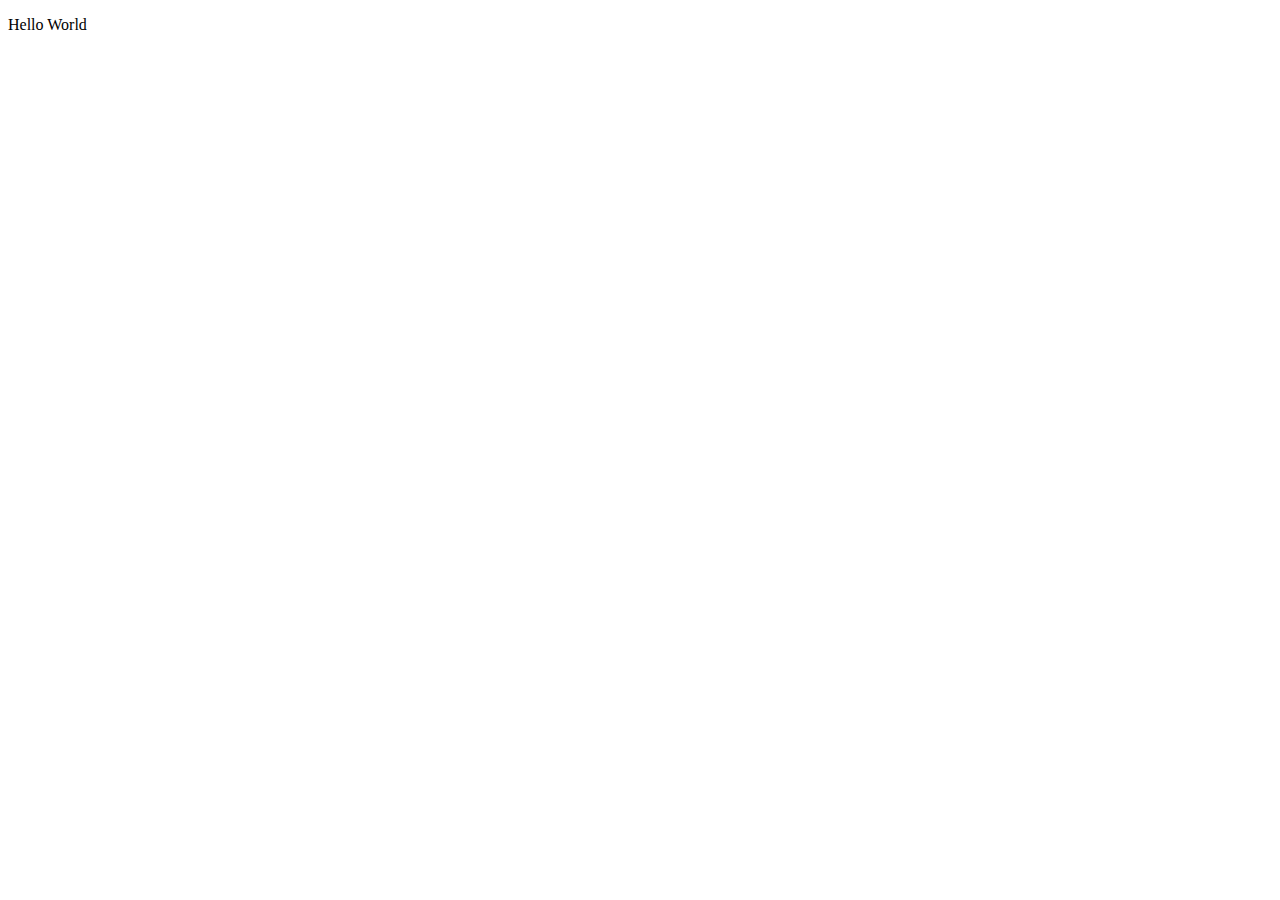
==== index.html @ 9fddba13 "Update Hello World" ====
<!DOCTYPE html>
<html lang="en">
<head>
    <meta charset="UTF-8">
    <meta name="viewport" content="width=device-width, initial-scale=1.0">
    <link rel="icon" type="image/x-icon" href="assets/images/">
    <link rel="stylesheet" href="style.css">
    <title>Document</title>
</head>
<body>
    <div class="main-wrapper">
        <p>Hello World</p>
    </div>
    <script src="index.js"></script>
</body>
</html>
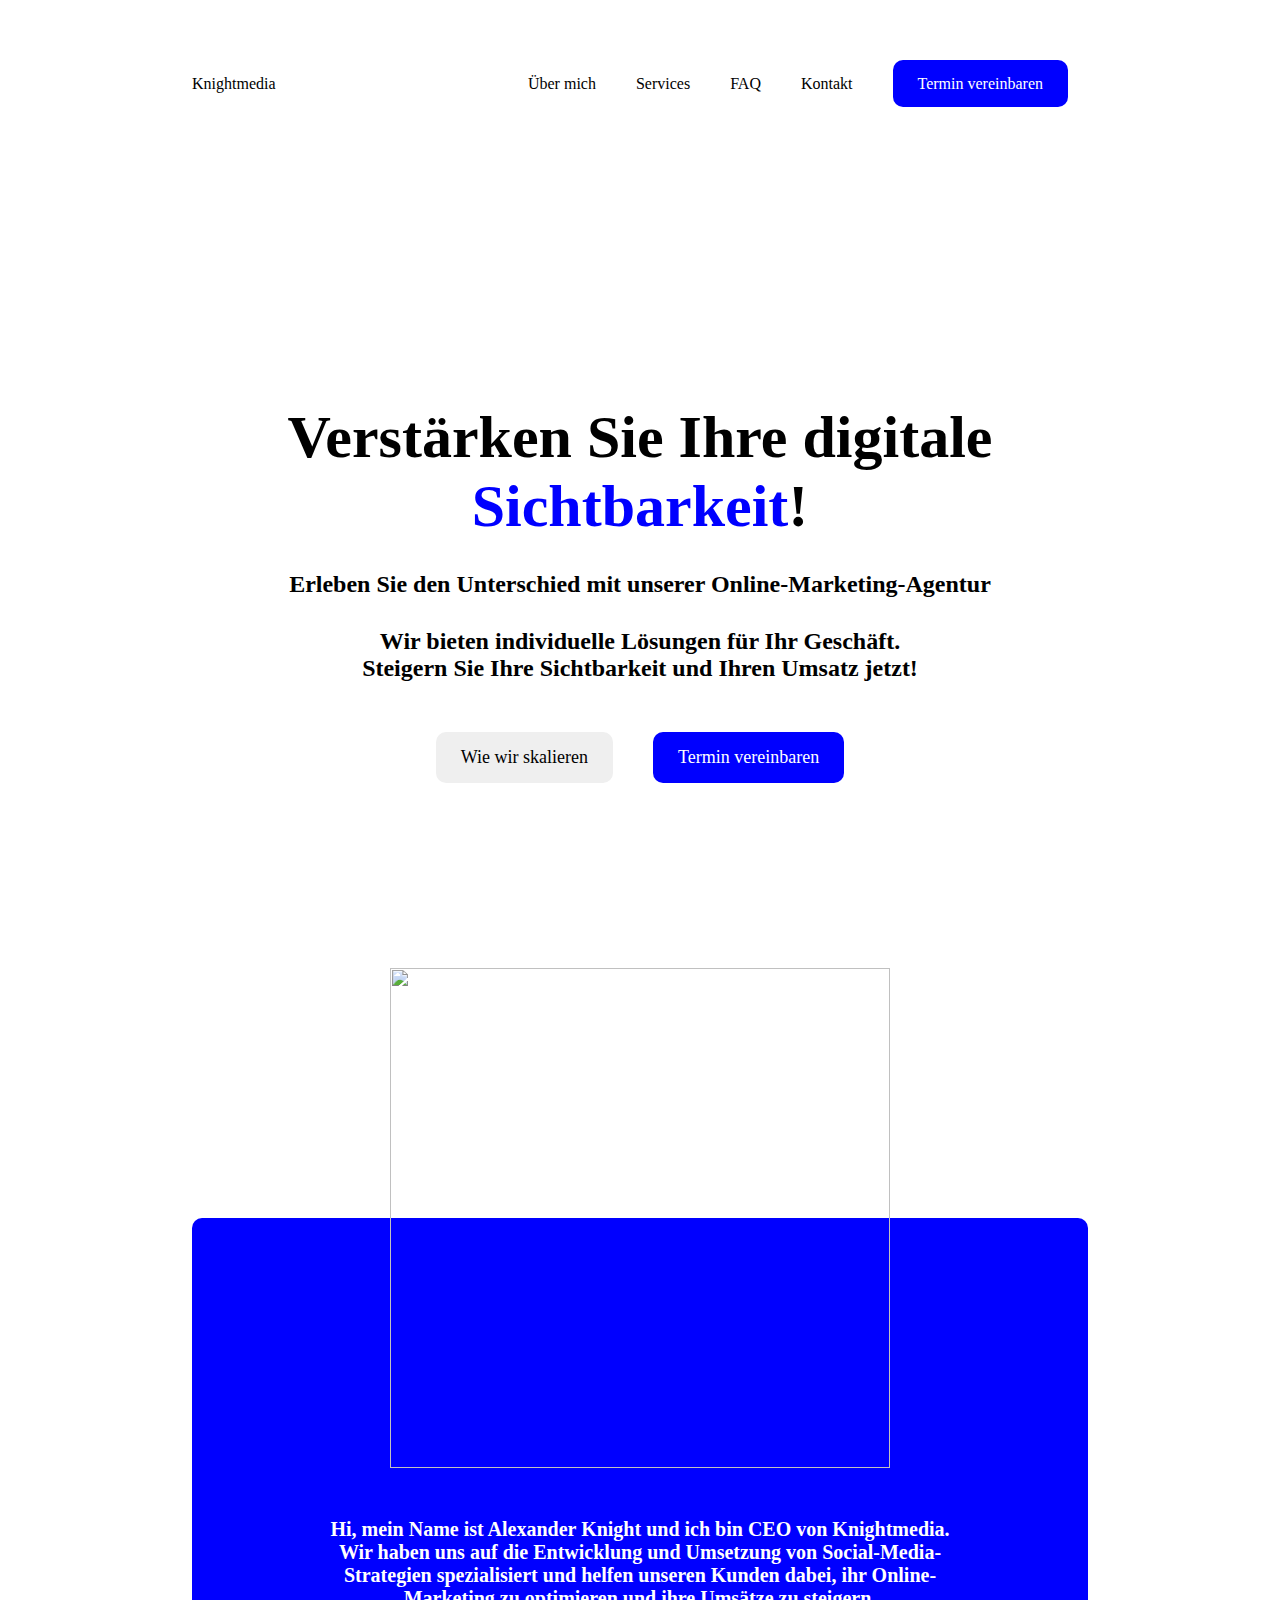
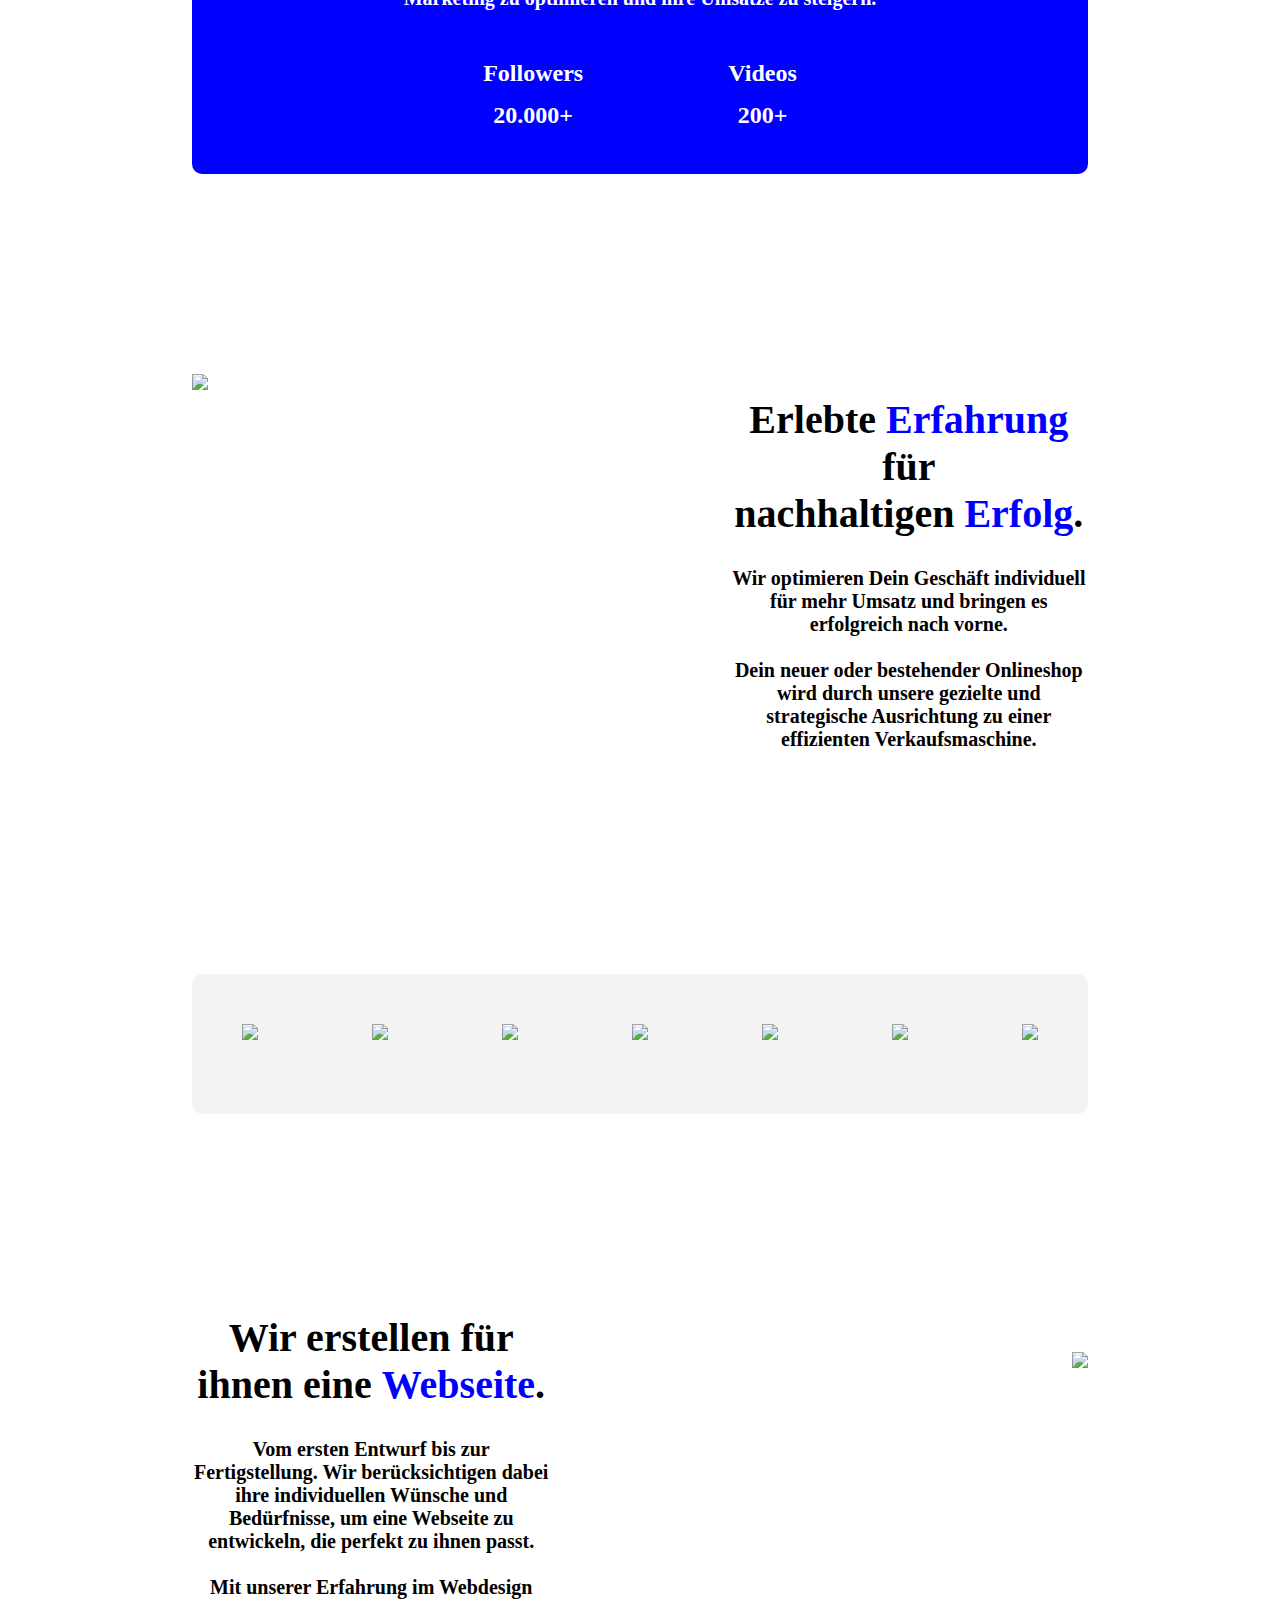
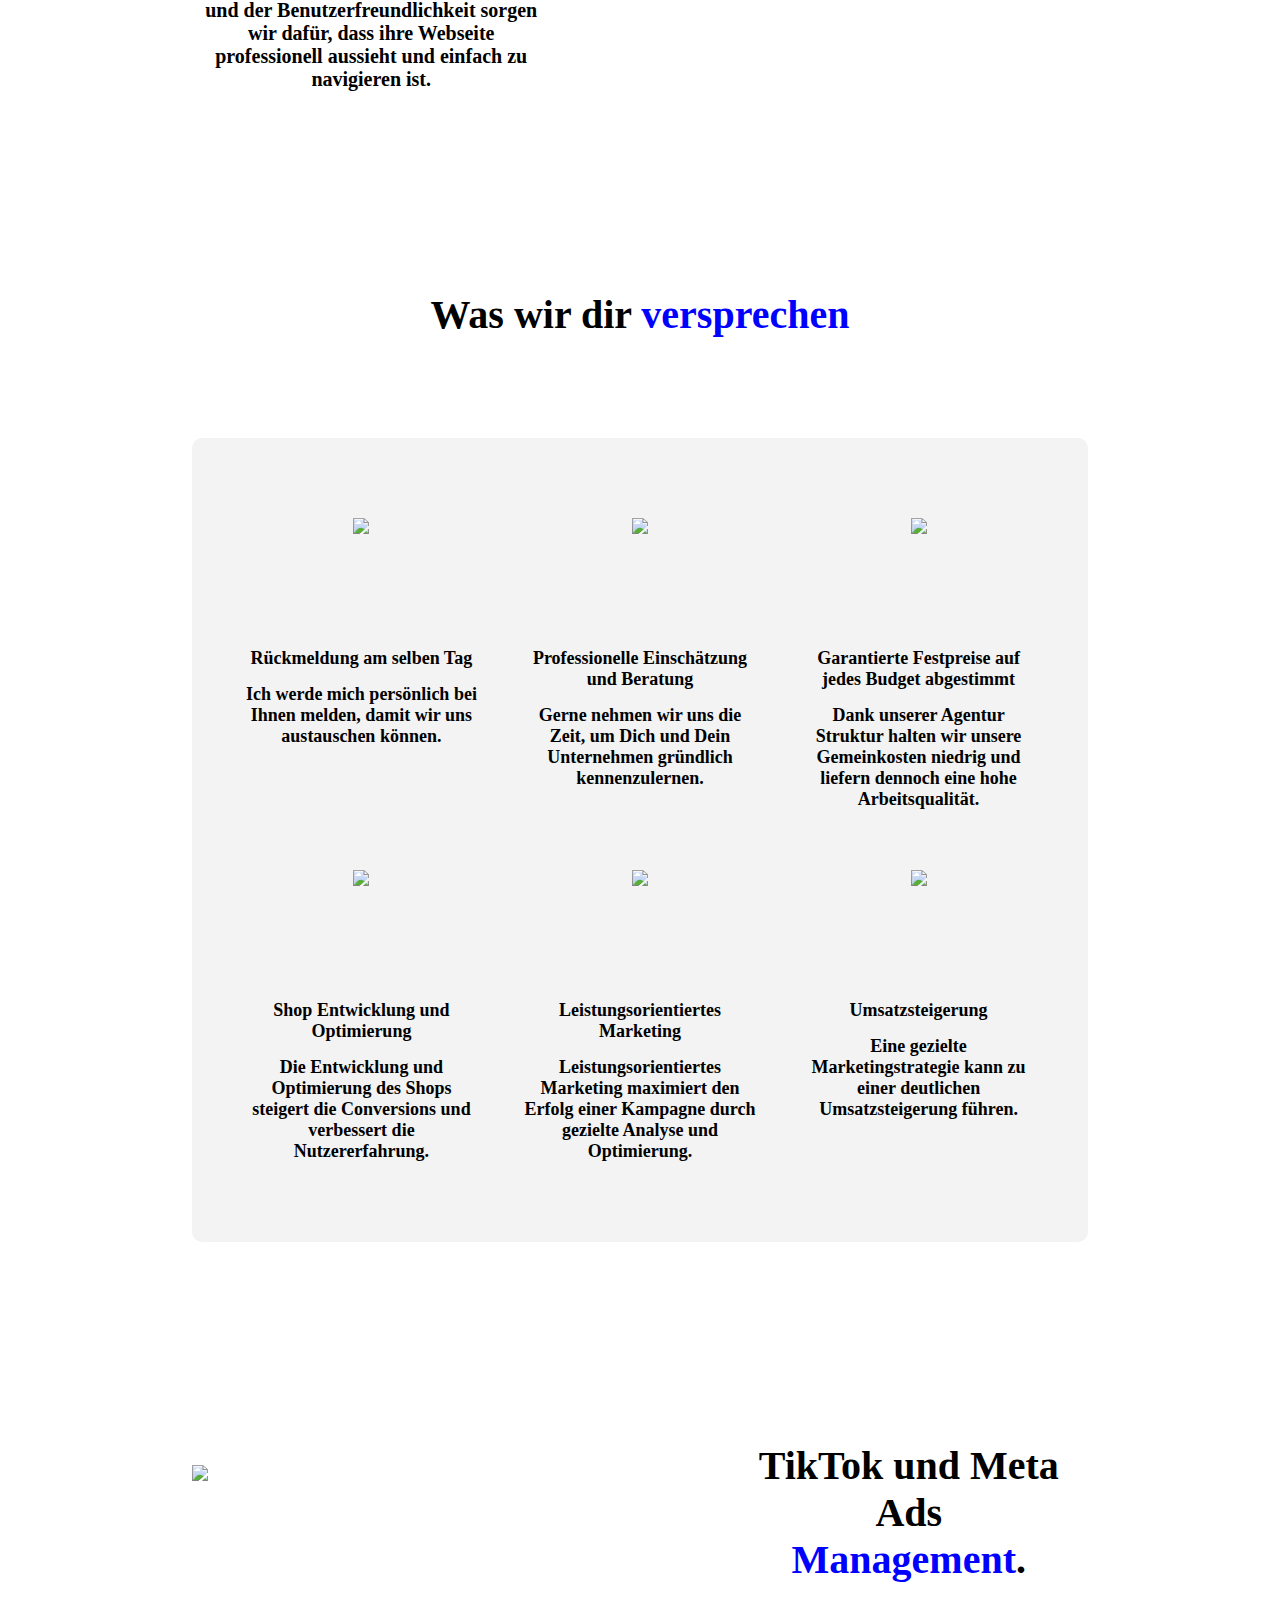
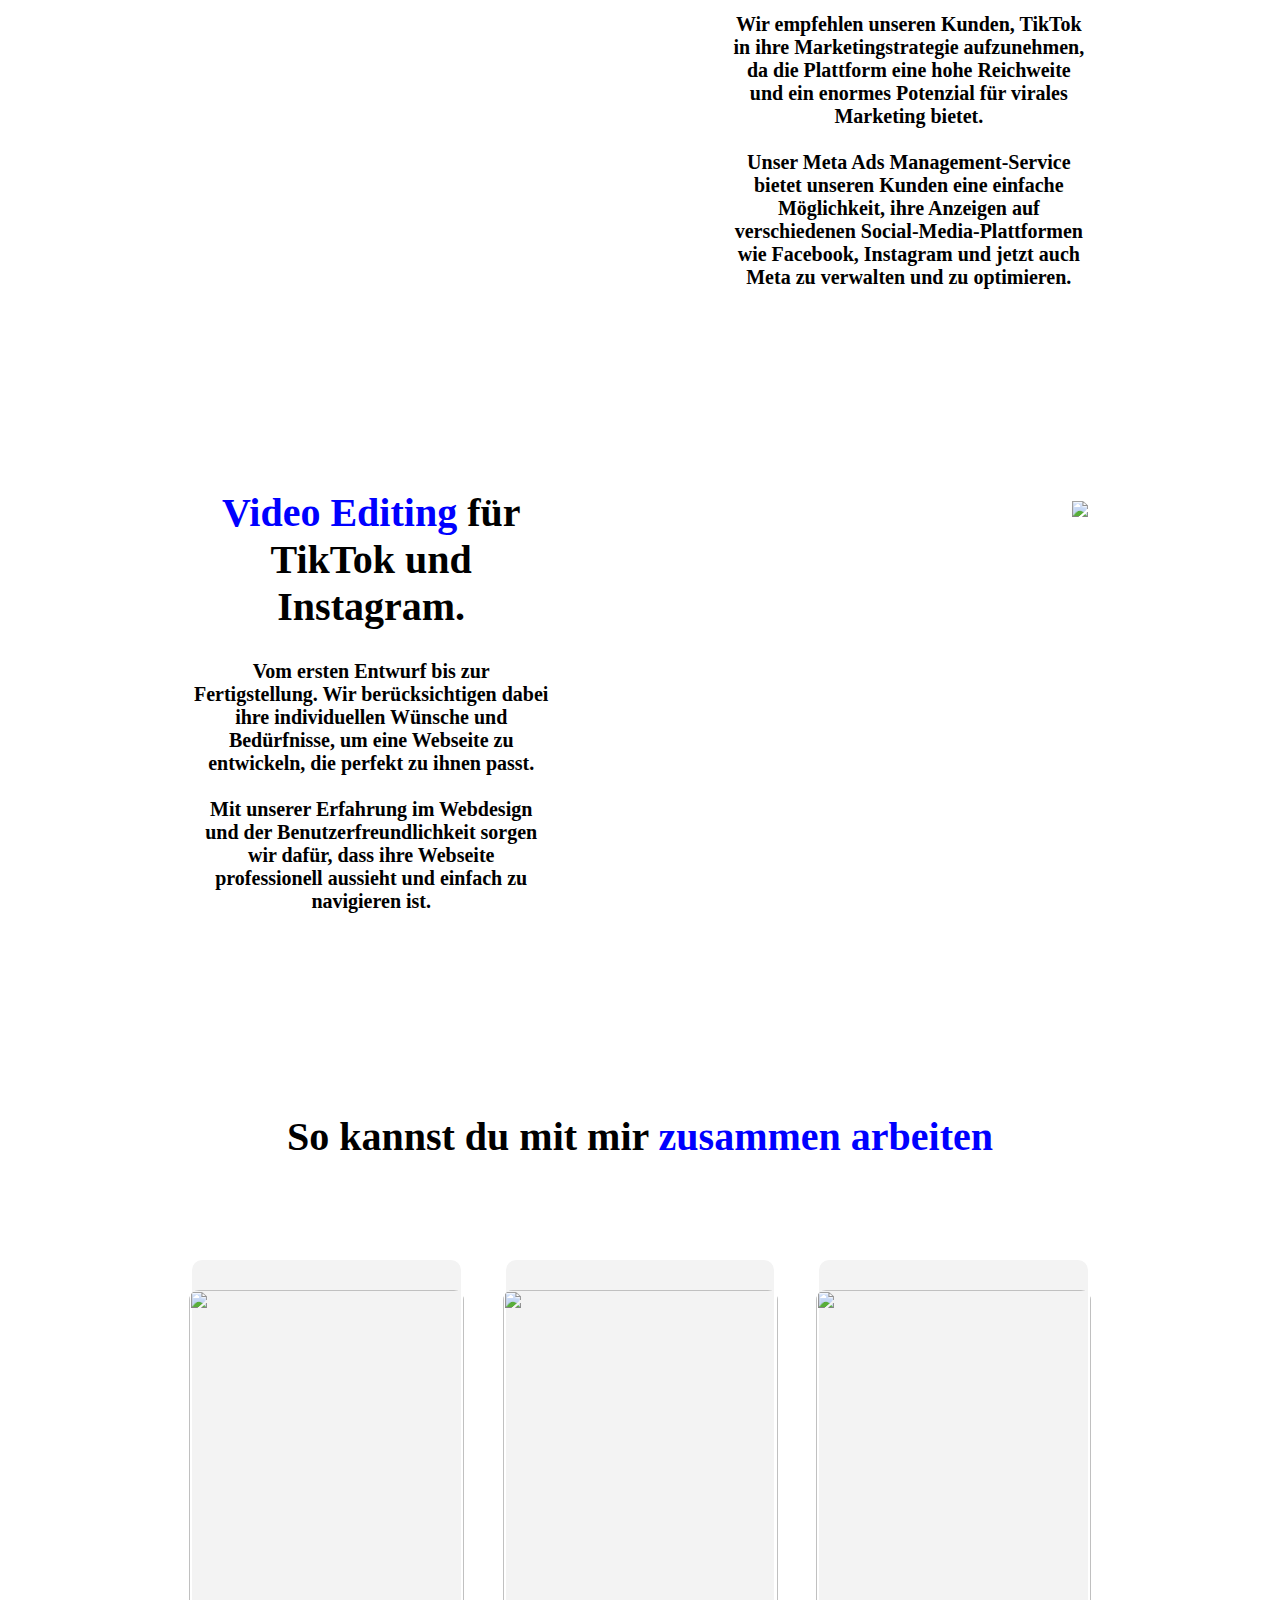
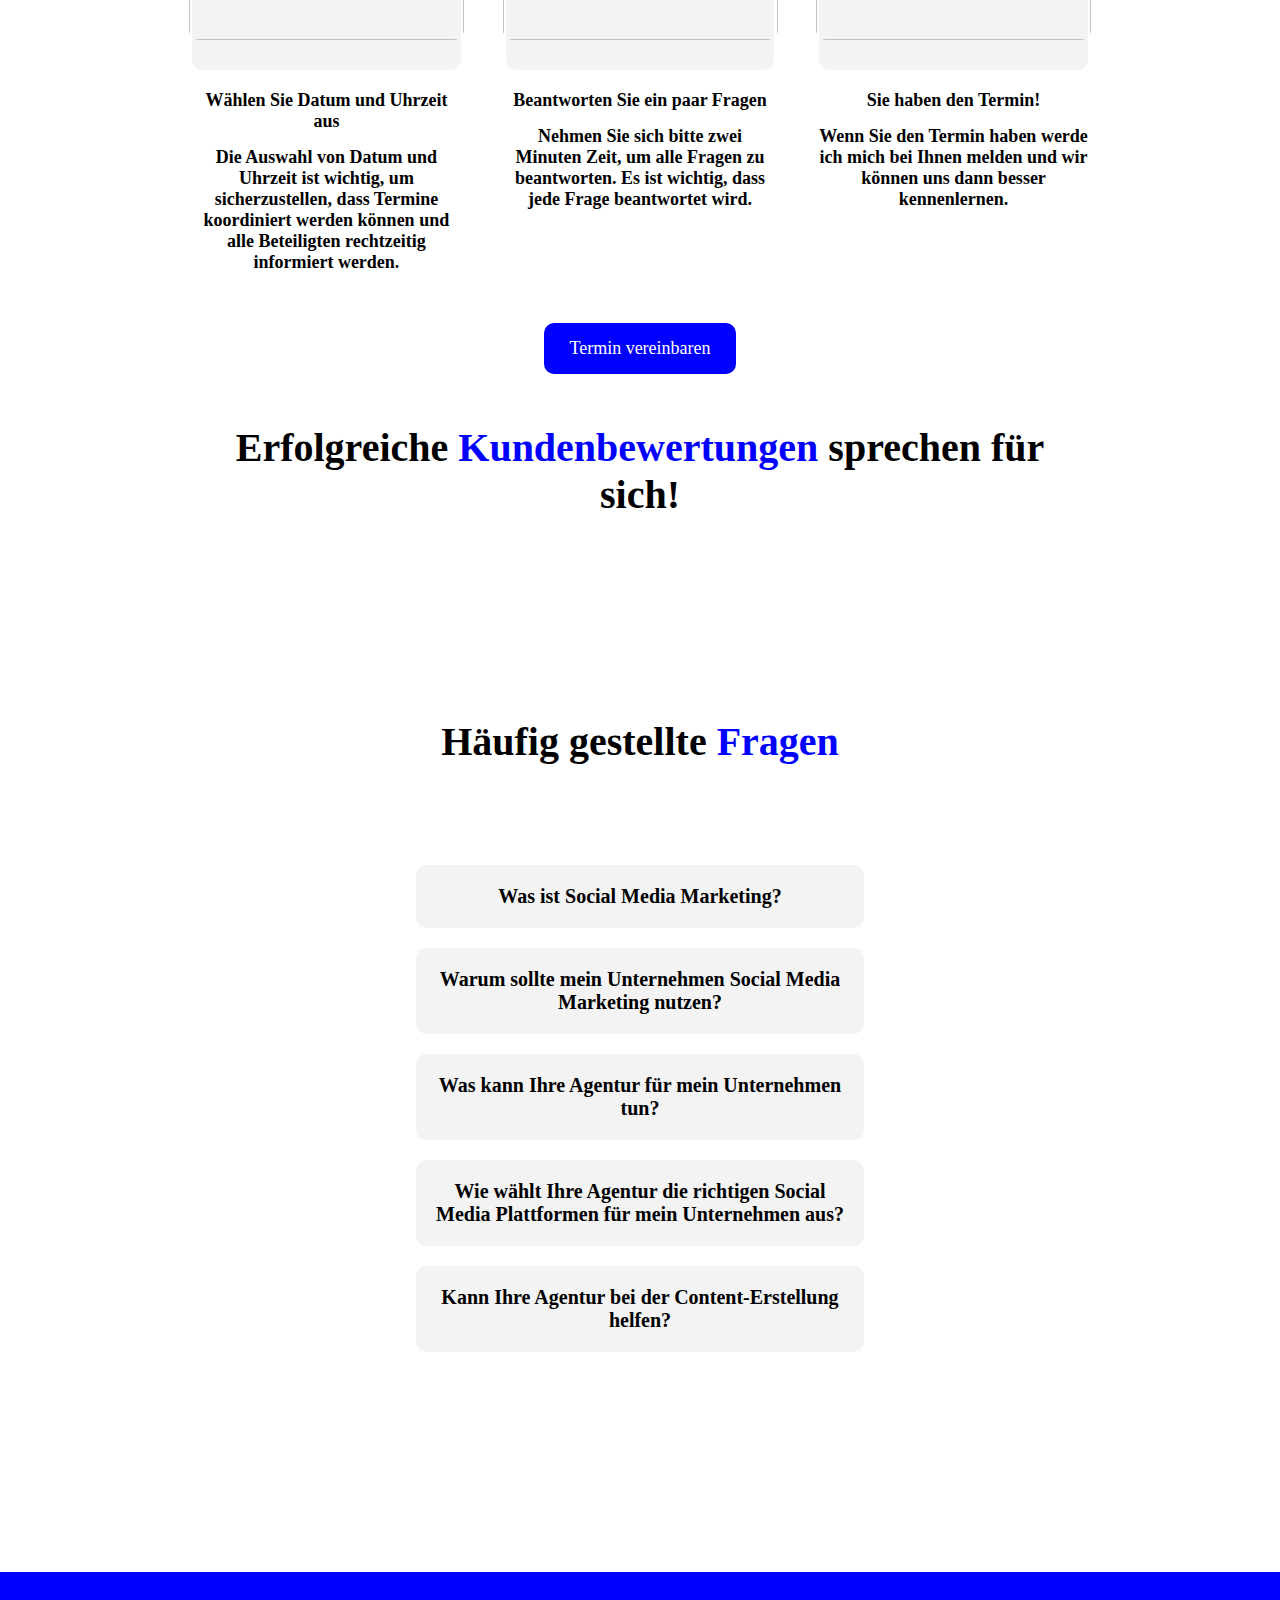
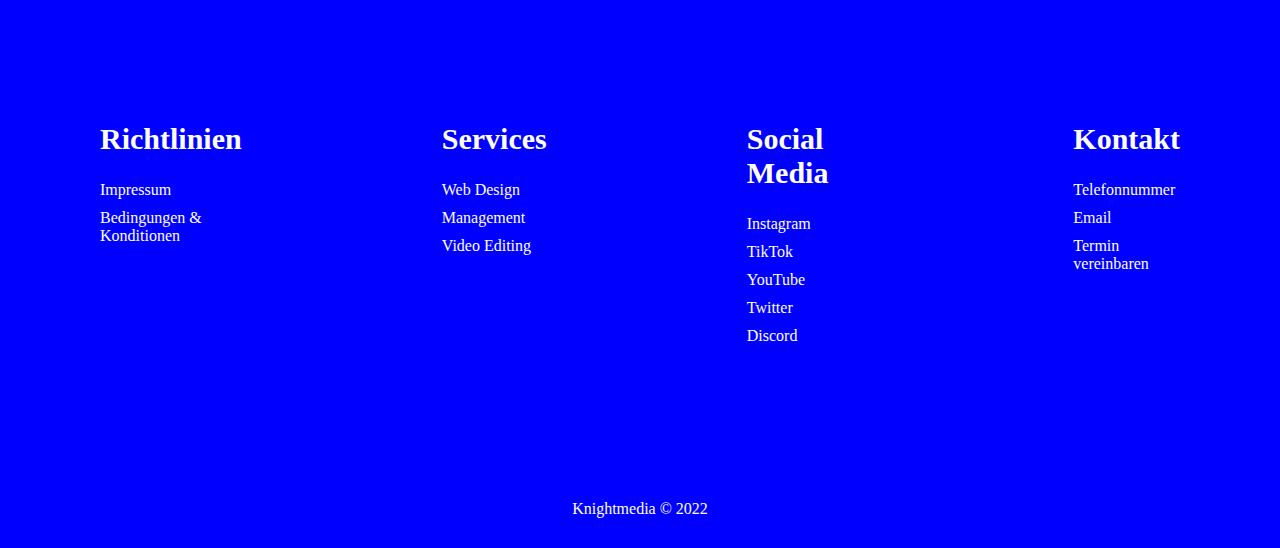
==== commit b503d132: "Add Icons-Section" ====
--- a/index.html
+++ b/index.html
@@ -1,5 +1,6 @@
 <!DOCTYPE html>
 <html lang="en">
+
 <head>
     <meta charset="UTF-8">
     <meta name="viewport" content="width=device-width, initial-scale=1.0">
@@ -7,10 +8,313 @@
     <link rel="stylesheet" href="style.css">
     <title>Document</title>
 </head>
+
 <body>
     <div class="main-wrapper">
-        <p>Hello World</p>
-    </div>
-    <script src="index.js"></script>
+
+        <div class="nav-section">
+            <a href="#">Knightmedia</a>
+            <ul class="nav-links">
+                <li class="nav-link-item"><a href="#aboutme">Über mich</a></li>
+                <li class="nav-link-item"><a href="#services">Services</a></li>
+                <li class="nav-link-item"><a href="#faq">FAQ</a></li>
+                <li class="nav-link-item"><a href="/kontakt.html">Kontakt</a></li>
+                <li class="nav-link-item"><a href="#" class="button-blue buttons">Termin vereinbaren</a></li>
+            </ul>
+        </div>
+
+        <div class="main-content">
+
+            <div class="header-section">
+                <div class="header-wrapper">
+                    <h1>Verstärken Sie Ihre digitale <strong style="color: blue;">Sichtbarkeit</strong>!</h1>
+                    <h2 class="header-description">Erleben Sie den Unterschied mit unserer Online-Marketing-Agentur</h2>
+                    <h2 class="header-description">Wir bieten individuelle Lösungen für Ihr Geschäft.<br>Steigern Sie
+                        Ihre Sichtbarkeit und Ihren Umsatz jetzt!<br></h2>
+                    <div class="header-buttons-wrapper">
+                        <button class="buttons header-button" style="font-size: large;">Wie wir skalieren</button>
+                        <button class="button-blue buttons header-button" style="font-size: large;">Termin
+                            vereinbaren</button>
+                    </div>
+                </div>
+            </div>
+
+            <div class="about-me-section" id="aboutme">
+                <img src="assets/images/Alex.png">
+                <h2 class="about-me-description">
+                    Hi, mein Name ist Alexander Knight und ich bin CEO von Knightmedia.
+                    <br>
+                    Wir haben uns auf die Entwicklung und Umsetzung von Social-Media-Strategien spezialisiert und helfen
+                    unseren Kunden dabei,
+                    ihr Online-Marketing zu optimieren und ihre Umsätze zu steigern.<br>
+                </h2>
+                <div class="about-me-infos">
+                    <div class="info-box">
+                        <h2 class="bold-font" style="padding-bottom: 15px;">Followers</h2>
+                        <h2>20.000+</h2>
+                    </div>
+                    <div class="info-box">
+                        <h2 class="bold-font" style="padding-bottom: 15px;">Videos</h2>
+                        <h2>200+</h2>
+                    </div>
+                </div>
+            </div>
+
+            <div class="content-one space" id="">
+                <img src="assets/images/Erfolg.png" class="content-image-left">
+                <div class="content-info-box">
+                    <h2 class="content-heading">
+                        Erlebte <strong style="color: blue;">Erfahrung</strong> für <br>nachhaltigen <strong
+                            style="color: blue;">Erfolg</strong>.<br>
+                    </h2>
+                    <h2 class="content-description">
+                        Wir optimieren Dein Geschäft individuell für mehr Umsatz und bringen es erfolgreich nach vorne.
+                        <br><br>
+                        Dein neuer oder bestehender Onlineshop wird durch unsere gezielte und strategische Ausrichtung
+                        zu einer effizienten Verkaufsmaschine.
+                    </h2>
+                </div>
+            </div>
+
+            <div class="icons-section space">
+                <img src="assets/images/Shopify.png">
+                <img src="assets/images/Webflow.png">
+                <img src="assets/images/TikTok.png">
+                <img src="assets/images/Meta.png">
+                <img src="assets/images/Html.png">
+                <img src="assets/images/Css.png">
+                <img src="assets/images/Javascript.png">
+            </div>
+
+            <div class="content-one space" id="webdesign">
+                <div class="content-info-box">
+                    <h2 class="content-heading">
+                        Wir erstellen für <br>ihnen
+                        eine <strong style="color: blue;">Webseite</strong>.<br>
+                    </h2>
+                    <h2 class="content-description">
+                        Vom ersten Entwurf bis zur Fertigstellung.
+                        Wir berücksichtigen dabei ihre individuellen Wünsche und Bedürfnisse, um eine Webseite zu
+                        entwickeln, die perfekt zu ihnen passt.
+                        <br><br>
+                        Mit unserer Erfahrung im Webdesign und der Benutzerfreundlichkeit sorgen wir dafür, dass ihre
+                        Webseite professionell aussieht und einfach zu navigieren ist.
+                    </h2>
+                </div>
+                <img src="assets/images/Mac2.png" class="content-image-right-1">
+            </div>
+
+            <div class="how-we-work-section space" id="services">
+                <h2 class="content-heading">
+                    Was wir dir <strong style="color: blue;">versprechen</strong>
+                </h2>
+                <div class="how-we-work-box grid">
+                    <div class="grid-item">
+                        <img src="assets/images/Rückmeldung.png">
+                        <h2 class="work-heading bold-font">Rückmeldung am selben Tag</h2>
+                        <h2 class="work-paragraph">Ich werde mich persönlich bei Ihnen melden,
+                            damit wir uns austauschen können.</h2>
+                    </div>
+                    <div class="grid-item">
+                        <img src="assets/images/Support.png">
+                        <h2 class="work-heading bold-font">Professionelle Einschätzung und Beratung</h2>
+                        <h2 class="work-paragraph">Gerne nehmen wir uns die Zeit,
+                            um Dich und Dein Unternehmen gründlich kennenzulernen.</h2>
+                    </div>
+                    <div class="grid-item">
+                        <img src="assets/images/Festpreis.png">
+                        <h2 class="work-heading bold-font">Garantierte Festpreise auf jedes Budget abgestimmt</h2>
+                        <h2 class="work-paragraph">Dank unserer Agentur Struktur
+                            halten wir unsere Gemeinkosten
+                            niedrig und liefern dennoch eine hohe Arbeitsqualität.</h2>
+                    </div>
+                    <div class="grid-item">
+                        <img src="assets/images/Shopentwicklung.png">
+                        <h2 class="work-heading bold-font">Shop Entwicklung und Optimierung</h2>
+                        <h2 class="work-paragraph">Die Entwicklung und Optimierung
+                            des Shops steigert die Conversions und verbessert die Nutzererfahrung.</h2>
+                    </div>
+                    <div class="grid-item">
+                        <img src="assets/images/Social Media.png">
+                        <h2 class="work-heading bold-font">Leistungsorientiertes Marketing</h2>
+                        <h2 class="work-paragraph">Leistungsorientiertes Marketing
+                            maximiert den Erfolg einer Kampagne durch gezielte Analyse und Optimierung.</h2>
+                    </div>
+                    <div class="grid-item">
+                        <img src="assets/images/Erfolg.png">
+                        <h2 class="work-heading bold-font">‍Umsatzsteigerung</h2>
+                        <h2 class="work-paragraph">Eine gezielte
+                            Marketingstrategie kann zu einer deutlichen Umsatzsteigerung führen.</h2>
+                    </div>
+                </div>
+            </div>
+
+            <div class="content-one space" id="management">
+                <img src="assets/images/Management.png" class="content-image-left">
+                <div class="content-info-box">
+                    <h2 class="content-heading">
+                        TikTok und Meta Ads <br><strong style="color: blue;">Management</strong>.<br>
+                    </h2>
+                    <h2 class="content-description">
+                        Wir empfehlen unseren Kunden, TikTok in ihre Marketingstrategie aufzunehmen,
+                        da die Plattform eine hohe Reichweite und ein enormes Potenzial für virales Marketing bietet.
+                        <br><br>
+                        Unser Meta Ads Management-Service bietet unseren Kunden eine einfache Möglichkeit, ihre Anzeigen
+                        auf verschiedenen Social-Media-Plattformen wie Facebook, Instagram und jetzt auch Meta zu
+                        verwalten und zu optimieren.
+                    </h2>
+                </div>
+            </div>
+
+            <div class="content-one space" id="videoediting">
+                <div class="content-info-box">
+                    <h2 class="content-heading">
+                        <strong style="color: blue;">Video Editing</strong> für<br>TikTok und Instagram.<br>
+                    </h2>
+                    <h2 class="content-description">
+                        Vom ersten Entwurf bis zur Fertigstellung.
+                        Wir berücksichtigen dabei ihre individuellen Wünsche und Bedürfnisse, um eine Webseite zu
+                        entwickeln, die perfekt zu ihnen passt.
+                        <br><br>
+                        Mit unserer Erfahrung im Webdesign und der Benutzerfreundlichkeit sorgen wir dafür, dass ihre
+                        Webseite professionell aussieht und einfach zu navigieren ist.
+                    </h2>
+                </div>
+                <img src="assets/images/Mac.png" class="content-image-right">
+            </div>
+
+            <div class="work-together-section space">
+                <h2 class="content-heading">
+                    So kannst du mit mir <strong style="color: blue;">zusammen arbeiten</strong>
+                </h2>
+                <div class="work-together-box">
+                    <div class="work-together-item">
+                        <div class="work-img">
+                            <img src="assets/images/Kalendar.png">
+                        </div>
+                        <h2 class="work-heading bold-font">Wählen Sie Datum und Uhrzeit aus</h2>
+                        <h2 class="work-paragraph">Die Auswahl von Datum und Uhrzeit ist wichtig, um sicherzustellen,
+                            dass Termine koordiniert
+                            werden können und alle Beteiligten rechtzeitig informiert werden.</h2>
+                    </div>
+                    <div class="work-together-item">
+                        <div class="work-img">
+                            <img src="assets/images/Details.png">
+                        </div>
+                        <h2 class="work-heading bold-font">Beantworten Sie ein paar Fragen</h2>
+                        <h2 class="work-paragraph">Nehmen Sie sich bitte zwei Minuten Zeit, um alle Fragen zu
+                            beantworten. Es ist wichtig, dass jede Frage beantwortet wird.</h2>
+                    </div>
+                    <div class="work-together-item">
+                        <div class="work-img">
+                            <img src="assets/images/Bestätigung.png">
+                        </div>
+                        <h2 class="work-heading bold-font">Sie haben den Termin!
+                        </h2>
+                        <h2 class="work-paragraph">Wenn Sie den Termin haben werde ich mich bei Ihnen melden und wir
+                            können uns dann besser kennenlernen.</h2>
+                    </div>
+                </div>
+                <div class="work-button">
+                    <button class="button-blue buttons header-button" style="font-size: large;">Termin
+                        vereinbaren</button>
+                </div>
+            </div>
+
+            <div class="customer-reviews">
+                <h2 class="content-heading">
+                    Erfolgreiche <strong style="color: blue;">Kundenbewertungen</strong> sprechen für sich!
+                </h2>
+            </div>
+
+            <div class="faq-section space" id="faq">
+                <h2 class="content-heading">
+                    Häufig gestellte <strong style="color: blue;">Fragen</strong>
+                </h2>
+                <div class="faq-wrapper">
+                    <div class="faq">
+                        <h3 class="question">Was ist Social Media Marketing?</h3>
+                        <div class="answer">Social Media Marketing bezieht sich auf den Einsatz sozialer
+                            Medienplattformen wie Facebook, Instagram, Twitter, TikTok usw., um Marketingziele zu
+                            erreichen. Dies kann die Steigerung der Markenbekanntheit, das Generieren von Leads, die
+                            Kundenbindung und vieles mehr umfassen.</div>
+                    </div>
+                    <div class="faq">
+                        <h3 class="question">Warum sollte mein Unternehmen Social Media Marketing nutzen?</h3>
+                        <div class="answer">Social Media bietet eine riesige Reichweite und ermöglicht es Ihnen, Ihre
+                            Zielgruppe effektiv anzusprechen. Durch Social Media Marketing können Sie Ihre Marke
+                            bekannter machen, mit Kunden interagieren, Produkte oder Dienstleistungen bewerben und
+                            wertvolles Feedback erhalten.</div>
+                    </div>
+                    <div class="faq">
+                        <h3 class="question">Was kann Ihre Agentur für mein Unternehmen tun?</h3>
+                        <div class="answer">Unsere Social Media Marketing Agentur bietet eine breite Palette von
+                            Dienstleistungen, darunter die Entwicklung einer maßgeschneiderten Social Media Strategie,
+                            Erstellung von ansprechendem Content, Community Management, Social Media Werbung, Analyse
+                            und Berichterstattung.</div>
+                    </div>
+                    <div class="faq">
+                        <h3 class="question">Wie wählt Ihre Agentur die richtigen Social Media Plattformen für mein
+                            Unternehmen aus?</h3>
+                        <div class="answer">Wir analysieren zunächst Ihr Unternehmen, Ihre Ziele und Ihre Zielgruppe.
+                            Basierend auf diesen Informationen empfehlen wir Ihnen die geeigneten Plattformen, auf denen
+                            Ihre Zielgruppe aktiv ist und die am besten zu Ihrer Markenidentität passen.</div>
+                    </div>
+                    <div class="faq">
+                        <h3 class="question">Kann Ihre Agentur bei der Content-Erstellung helfen?</h3>
+                        <div class="answer">Ja, definitiv! Unsere erfahrenen Content-Experten können ansprechende Texte,
+                            Bilder, Videos und Grafiken erstellen, die Ihre Zielgruppe ansprechen und Ihre Botschaft
+                            effektiv vermitteln.</div>
+                    </div>
+                </div>
+            </div>
+
+        </div>
+
+        <div class="footer-section space">
+            <div class="footer-box">
+
+                <div class="footer-link-box">
+                    <h2 class="footer-heading">Richtlinien</h2>
+                    <ul>
+                        <li><a href="/impressum.html">Impressum</a></li>
+                        <li><a href="#">Bedingungen & Konditionen</a></li>
+                    </ul>
+                </div>
+
+                <div class="footer-link-box">
+                    <h2 class="footer-heading">Services</h2>
+                    <ul>
+                        <li><a href="#webdesign">Web Design</a></li>
+                        <li><a href="#management">Management</a></li>
+                        <li><a href="#videoediting">Video Editing</a></li>
+                    </ul>
+                </div>
+
+                <div class="footer-link-box">
+                    <h2 class="footer-heading">Social Media</h2>
+                    <ul>
+                        <li><a href="#">Instagram</a></li>
+                        <li><a href="#">TikTok</a></li>
+                        <li><a href="#">YouTube</a></li>
+                        <li><a href="#">Twitter</a></li>
+                        <li><a href="#">Discord</a></li>
+                    </ul>
+                </div>
+
+                <div class="footer-link-box">
+                    <h2 class="footer-heading">Kontakt</h2>
+                    <ul>
+                        <li><a href="#">Telefonnummer</a></li>
+                        <li><a href="#">Email</a></li>
+                        <li><a href="#">Termin vereinbaren</a></li>
+                    </ul>
+                </div>
+
+            </div>
+            <p class="copyright" style="text-align: center; padding-bottom: 30px;">Knightmedia © 2022</p>
+        </div>
+        <script src="index.js"></script>
 </body>
+
 </html>--- a/style.css
+++ b/style.css
@@ -0,0 +1,479 @@
+@font-face {
+    font-family: Circular-Black;
+    src: url(assets/fonts/CircularStd-Black.otf);
+}
+
+@font-face {
+    font-family: Circular-Book;
+    src: url(assets/fonts/CircularStd-Book.otf);
+}
+
+@font-face {
+    font-family: Circular-BlackItalic;
+    src: url(assets/fonts/CircularStd-BlackItalic.otf);
+}
+
+@font-face {
+    font-family: Circular-Bold;
+    src: url(assets/fonts/CircularStd-Bold.otf);
+}
+
+@font-face {
+    font-family: Circular-BoldItalic;
+    src: url(assets/fonts/CircularStd-BoldItalic.otf);
+}
+
+@font-face {
+    font-family: Circular-BookItalic;
+    src: url(assets/fonts/CircularStd-BookItalic.otf);
+}
+
+@font-face {
+    font-family: Circular-Light;
+    src: url(assets/fonts/CircularStd-Light.otf);
+}
+
+@font-face {
+    font-family: Circular-LightItalic;
+    src: url(assets/fonts/CircularStd-Light\ Italic.otf);
+}
+
+@font-face {
+    font-family: Circular-Medium;
+    src: url(assets/fonts/CircularStd-Medium.otf);
+}
+
+@font-face {
+    font-family: Circular-MediumItalic;
+    src: url(assets/fonts/CircularStd-MediumItalic.otf);
+}
+
+* {
+    font-family: Circular-Book;
+    box-sizing: border-box;
+    margin: 0;
+    padding: 0;
+    border: 0;
+    outline: none;
+}
+
+h1 {
+    text-align: center;
+    font-size: 60px;
+}
+
+h2 {
+    font-family: Circular-Light;
+    text-align: center;
+}
+
+.bold-font {
+    font-family: Circular-Black;
+}
+
+a {
+    color: black;
+    text-decoration: none;
+}
+
+ul,
+li {
+    list-style: none;
+}
+
+button:hover {
+    cursor: pointer;
+}
+
+.space {
+    margin-top: 200px;
+}
+
+/* Navbar */
+
+.nav-section {
+    display: flex;
+    justify-content: space-between;
+    margin: 75px 15%;
+}
+
+.nav-links {
+    display: flex;
+}
+
+.nav-link-item {
+    padding: 0px 20px;
+}
+
+.buttons {
+    padding: 15px 25px;
+    border-radius: 10px;
+}
+
+.button-blue {
+    color: white;
+    background-color: blue;
+}
+
+.termin-button-white {
+    background-color: white;
+}
+
+.main-content {
+    margin: 0px 15%;
+}
+
+/* Header*/
+
+.header-section {
+    height: 100vh;
+    display: flex;
+    justify-content: center;
+    align-items: center;
+}
+
+.header-description {
+    margin-top: 30px;
+}
+
+.header-buttons-wrapper {
+    display: flex;
+    justify-content: center;
+}
+
+.header-button {
+    margin: 50px 20px;
+}
+
+/* About Me */
+
+.about-me-section {
+    margin-top: 150px;
+    border-radius: 10px;
+    width: 100%;
+    padding-left: 15%;
+    padding-right: 15%;
+    padding-bottom: 5%;
+    background-color: blue;
+    display: flex;
+    flex-direction: column;
+    justify-content: center;
+    align-items: center;
+}
+
+.about-me-section img {
+    margin-top: -250px;
+    margin-bottom: 50px;
+    height: 500px;
+    width: 500px;
+}
+
+.about-me-description {
+    color: white;
+    font-size: 20px;
+}
+
+.about-me-infos {
+    width: 50%;
+    margin-top: 50px;
+    display: flex;
+    justify-content: space-between;
+    color: white;
+}
+
+/* Content One */
+
+.content-one {
+    height: 100%;
+    display: flex;
+    justify-content: space-between;
+    align-items: center;
+}
+
+.content-image-left {
+    height: 400px;
+}
+
+.content-image-right {
+    height: 400px;
+}
+
+.content-image-right-1 {
+    height: 300px;
+}
+
+.content-info-box {
+    width: 40%;
+    justify-content: center;
+}
+
+.content-heading {
+    font-family: Circular-Bold;
+    font-size: 40px;
+}
+
+.content-description {
+    margin-top: 30px;
+    font-size: 20px;
+    color: black;
+}
+
+.work-together-box {
+    display: flex;
+    justify-content: space-between;
+    align-items: flex-start;
+    margin-top: 100px;
+}
+
+.work-together-box img {
+    height: 350px;
+    width: 275px;
+    border-radius: 10px;
+}
+
+.work-together-item {
+    width: 30%;
+    display: flex;
+    flex-direction: column;
+    justify-content: center;
+}
+
+.work-heading {
+    font-size: 18px;
+    margin-top: 20px;
+}
+
+.work-paragraph {
+    font-size: 18px;
+    margin-top: 15px;
+}
+
+.work-button {
+    display: flex;
+    justify-content: center;
+}
+
+.work-img {
+    background-color: rgb(243, 243, 243);
+    border-radius: 10px;
+    display: flex;
+    justify-content: center;
+    align-items: center;
+    padding: 30px 50px;
+}
+
+.how-we-work-box {
+    background-color: rgb(243, 243, 243);
+    margin-top: 100px;
+    border-radius: 10px;
+    padding: 50px 50px;
+}
+
+.grid {
+    display: grid;
+    justify-content: space-between;
+    grid-template-columns: repeat(3, 30%);
+    grid-template-rows: repeat(3);
+}
+
+.grid-item {
+    margin: 30px 0px;
+    display: flex;
+    flex-direction: column;
+    align-items: center;
+}
+
+.grid-item img {
+    height: 100px;
+    margin-bottom: 10px;
+}
+
+.faq {
+    cursor: pointer;
+    margin-bottom: 20px;
+    padding: 20px 20px;
+    border-radius: 10px;
+    background-color: rgb(243, 243, 243);
+}
+
+.faq-wrapper {
+    margin-right: 25%;
+    margin-left: 25%;
+    margin-top: 100px;
+    display: flex;
+    flex-direction: column;
+    text-align: center;
+}
+
+.question {
+    font-size: 20px;
+    font-weight: bold;
+    cursor: pointer;
+}
+
+.answer {
+    margin-top: 20px;
+    font-size: 18px;
+    display: none;
+}
+
+.show {
+    display: block;
+}
+
+.icons-section{
+    display: flex;
+    justify-content: space-between;
+    align-items: center;
+    padding: 50px 50px;
+    background-color: rgb(243, 243, 243);
+    border-radius: 10px;
+}
+
+.icons-section img{
+    height: 40px;
+}
+
+/* Footer */
+
+.footer-section {
+    background-color: blue;
+    color: white;
+}
+
+.footer-box {
+    display: flex;
+    justify-content: center;
+}
+
+.footer-link-box {
+    margin: 150px 100px;
+}
+
+.footer-link-box a {
+    color: white;
+}
+
+.footer-heading {
+    font-family: Circular-Bold;
+    font-size: 30px;
+    text-align: left;
+    padding-bottom: 20px;
+}
+
+.footer-link-box li {
+    padding: 5px 0px;
+}
+
+/* Tablet */
+@media screen and (min-width: 767px) and (max-width: 1023px) {
+
+    .main-content {
+        margin: 0px 5%;
+    }
+
+    .icons-section{
+        display: flex;
+        justify-content: space-between;
+        align-items: center;
+        padding: 30px 30px;
+        background-color: rgb(243, 243, 243);
+        border-radius: 10px;
+    }
+    
+    .icons-section img{
+        height: 30px;
+    }
+
+    /* Footer */
+
+    .footer-section {
+        background-color: blue;
+        color: white;
+    }
+
+    .footer-box {
+        display: flex;
+        flex-direction: column;
+        justify-content: center;
+    }
+
+    .footer-link-box {
+        margin: 150px 100px;
+    }
+
+    .footer-link-box a {
+        color: white;
+    }
+
+    .footer-heading {
+        font-family: Circular-Bold;
+        font-size: 30px;
+        text-align: left;
+        padding-bottom: 20px;
+    }
+
+    .footer-link-box li {
+        padding: 5px 0px;
+    }
+
+}
+
+/* Mobile */
+@media screen and (max-width: 767px) {
+
+    .main-content {
+        margin: 0px 5%;
+    }
+
+    .space{
+        margin-top: 100px;
+    }
+
+    .icons-section{
+        display: flex;
+        justify-content: space-between;
+        align-items: center;
+        padding: 15px 15px;
+        background-color: rgb(243, 243, 243);
+        border-radius: 10px;
+    }
+    
+    .icons-section img{
+        height: 20px;
+    }
+
+    /* Footer */
+
+    .footer-section {
+        background-color: blue;
+        color: white;
+    }
+
+    .footer-box {
+        padding-top: 100px;
+        display: flex;
+        flex-direction: column;
+        justify-content: center;
+    }
+
+    .footer-link-box {
+        margin: 50px 50px;
+    }
+
+    .footer-link-box a {
+        color: white;
+    }
+
+    .footer-heading {
+        font-family: Circular-Bold;
+        font-size: 30px;
+        text-align: left;
+        padding-bottom: 20px;
+    }
+
+    .footer-link-box li {
+        padding: 5px 0px;
+    }
+
+}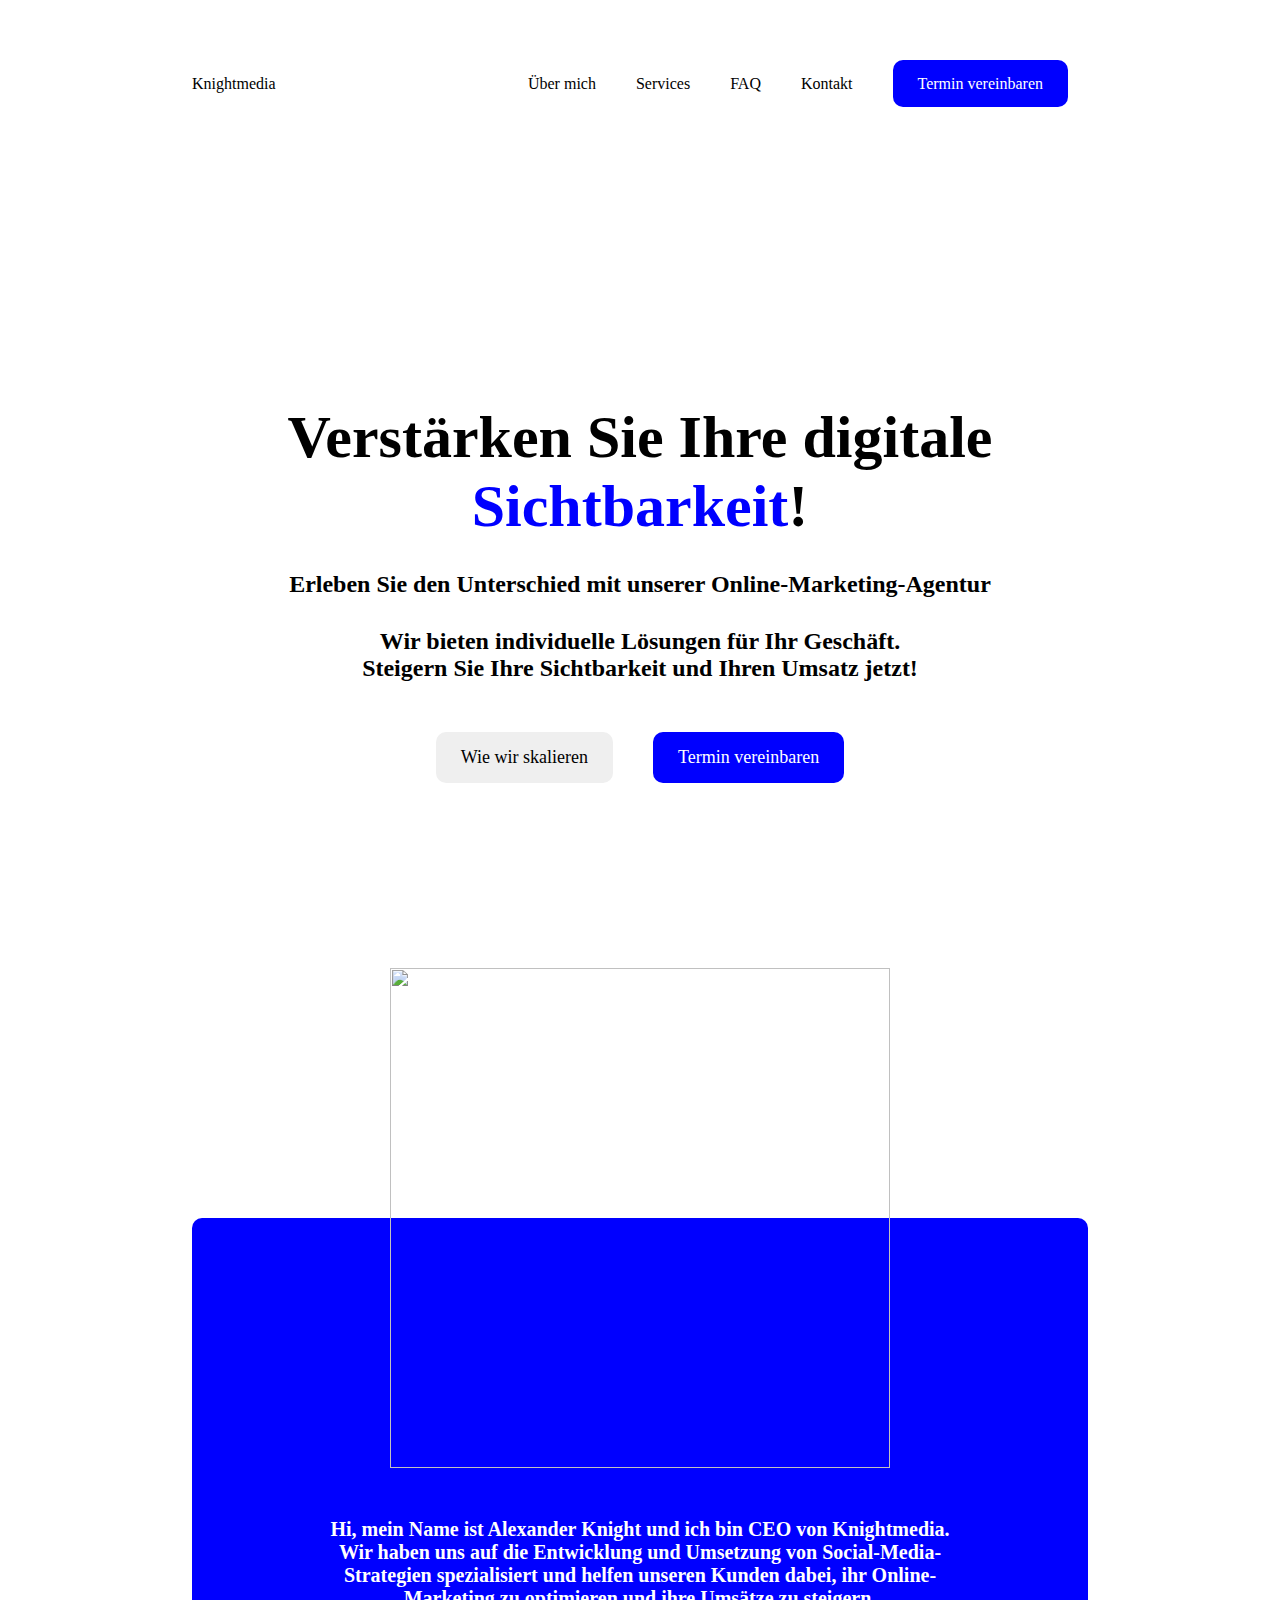
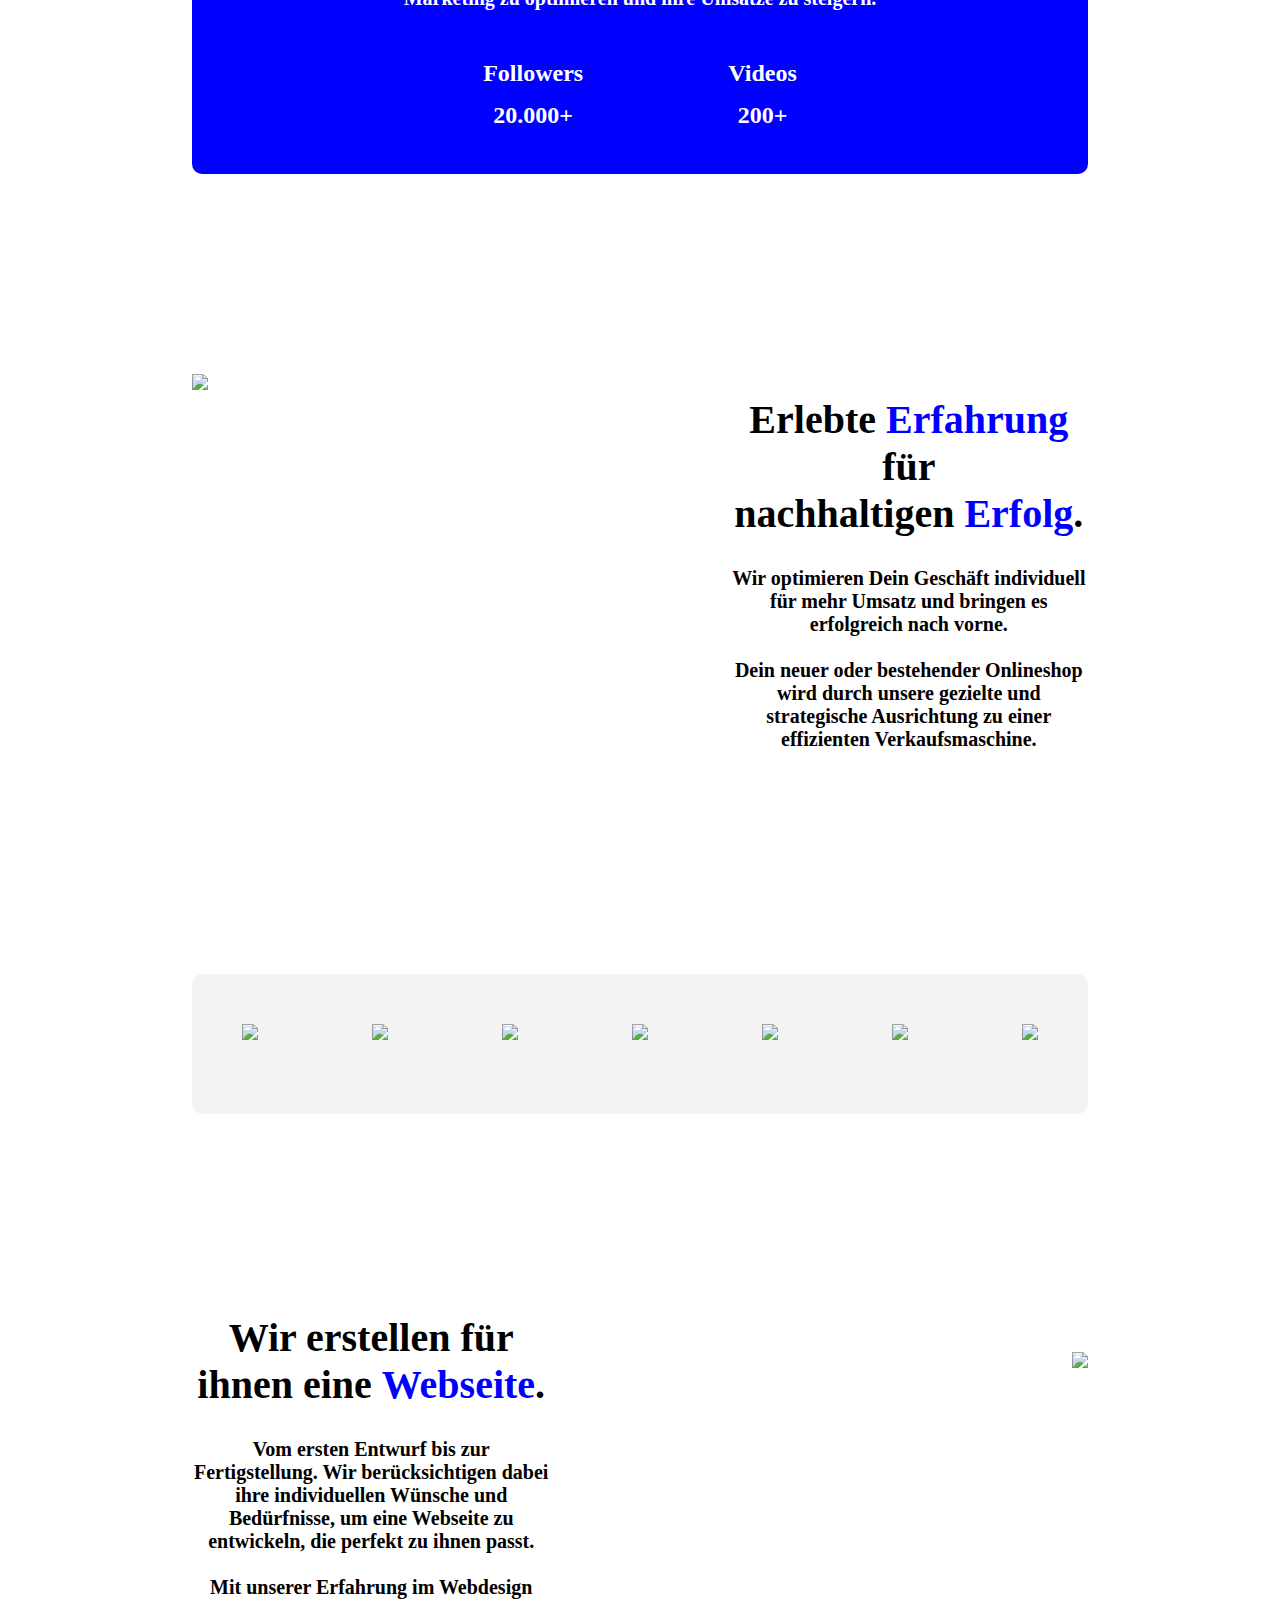
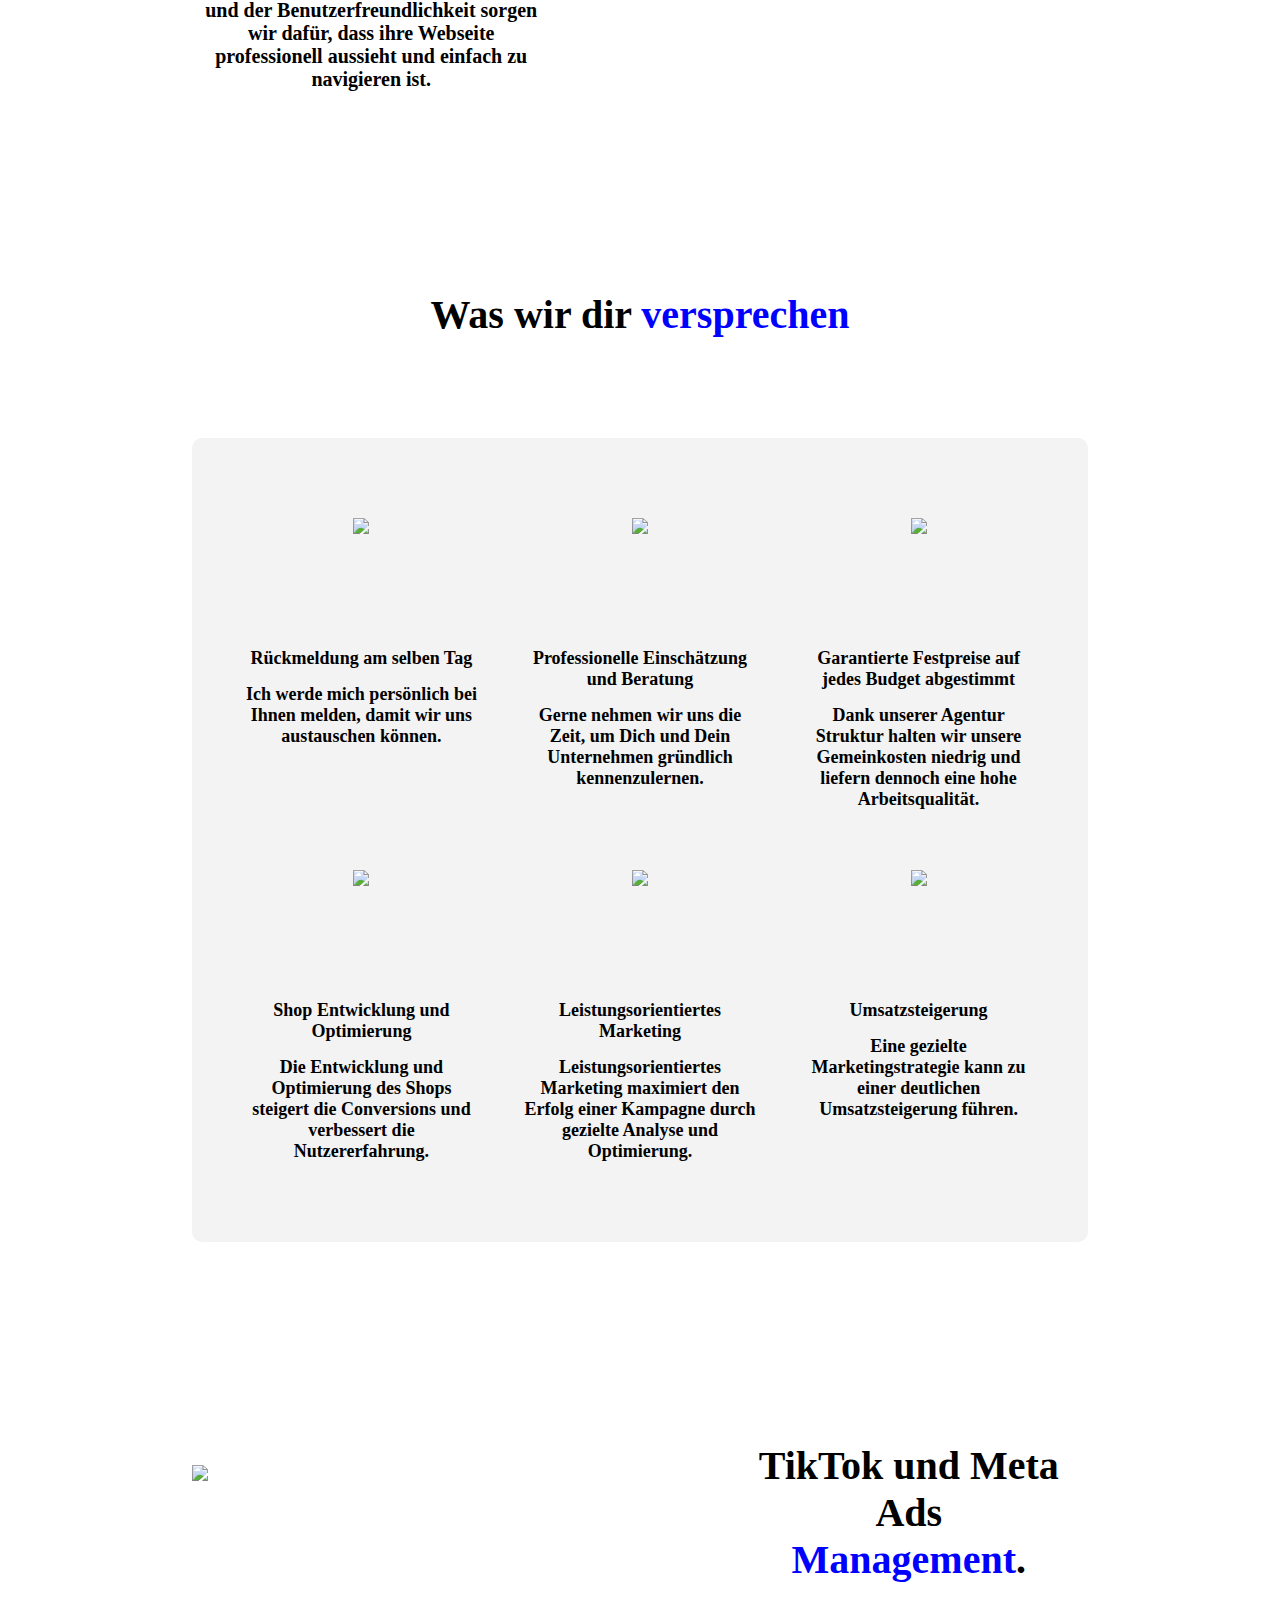
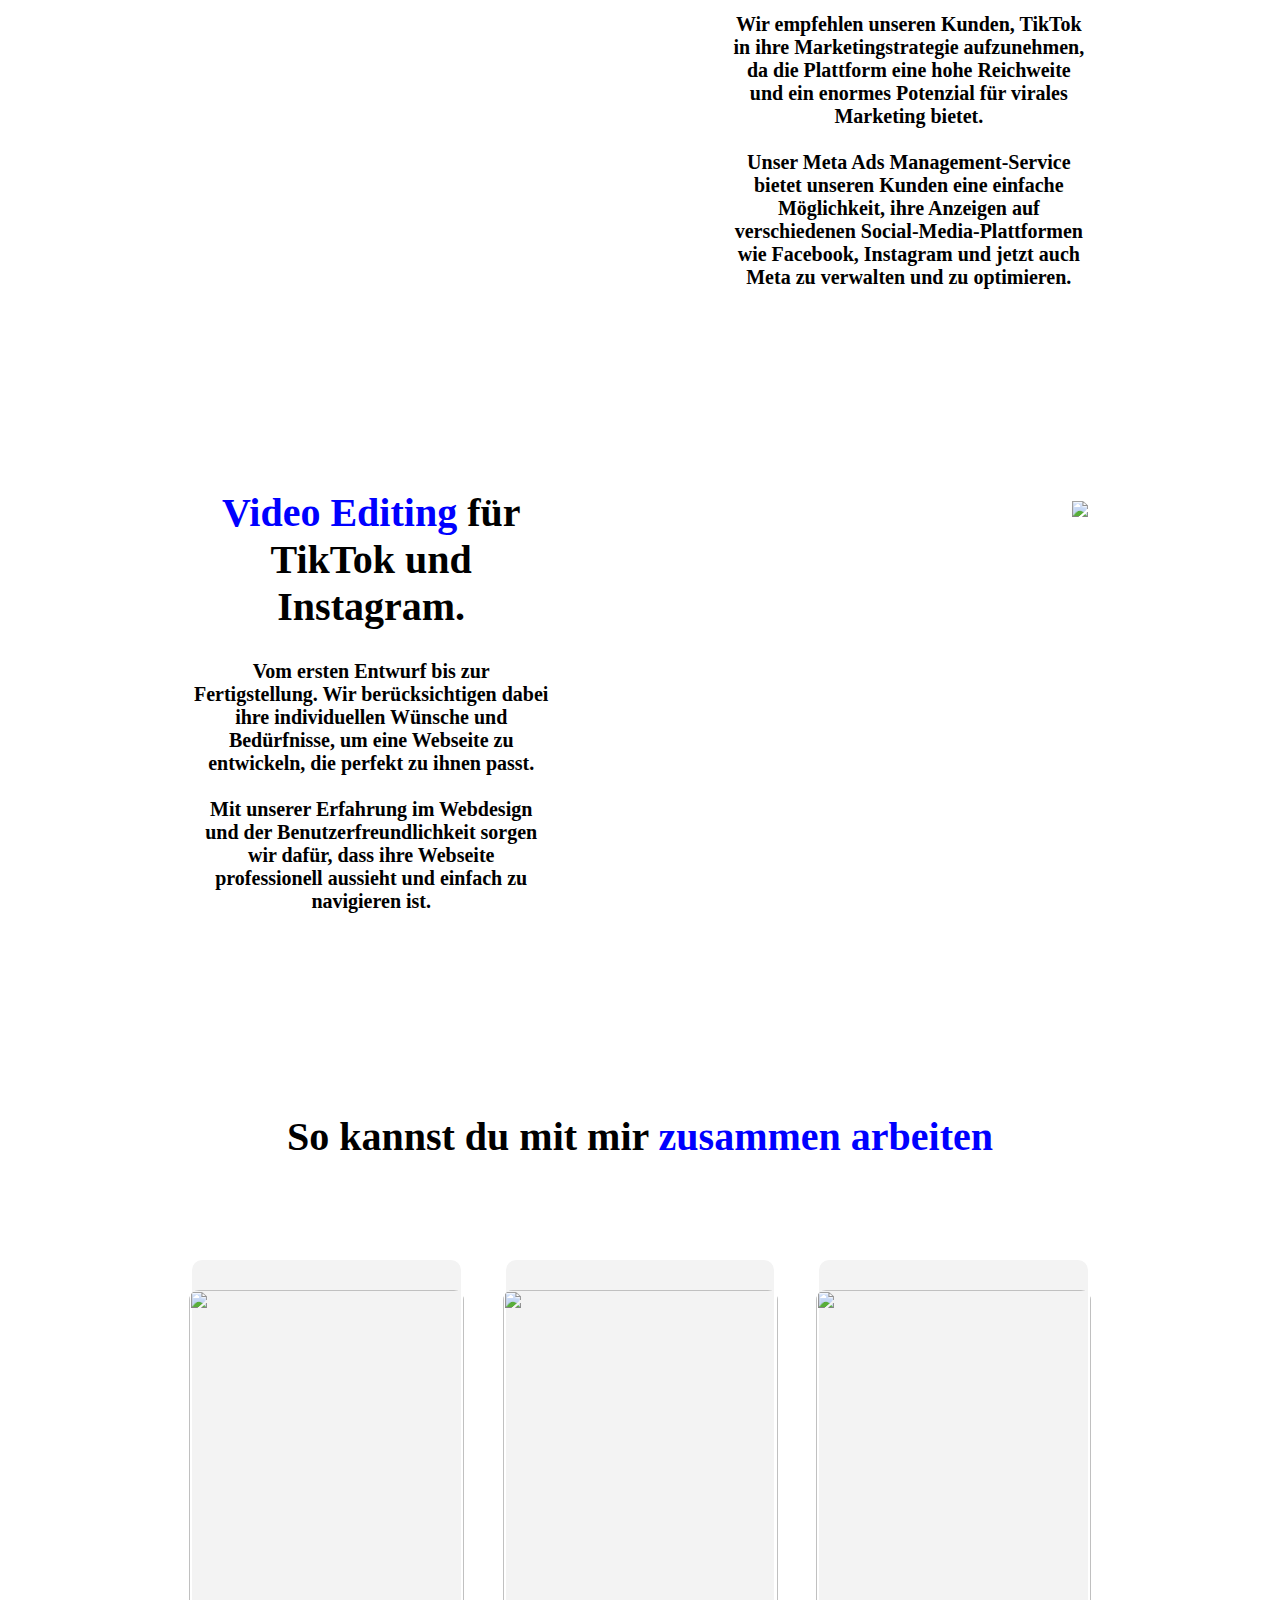
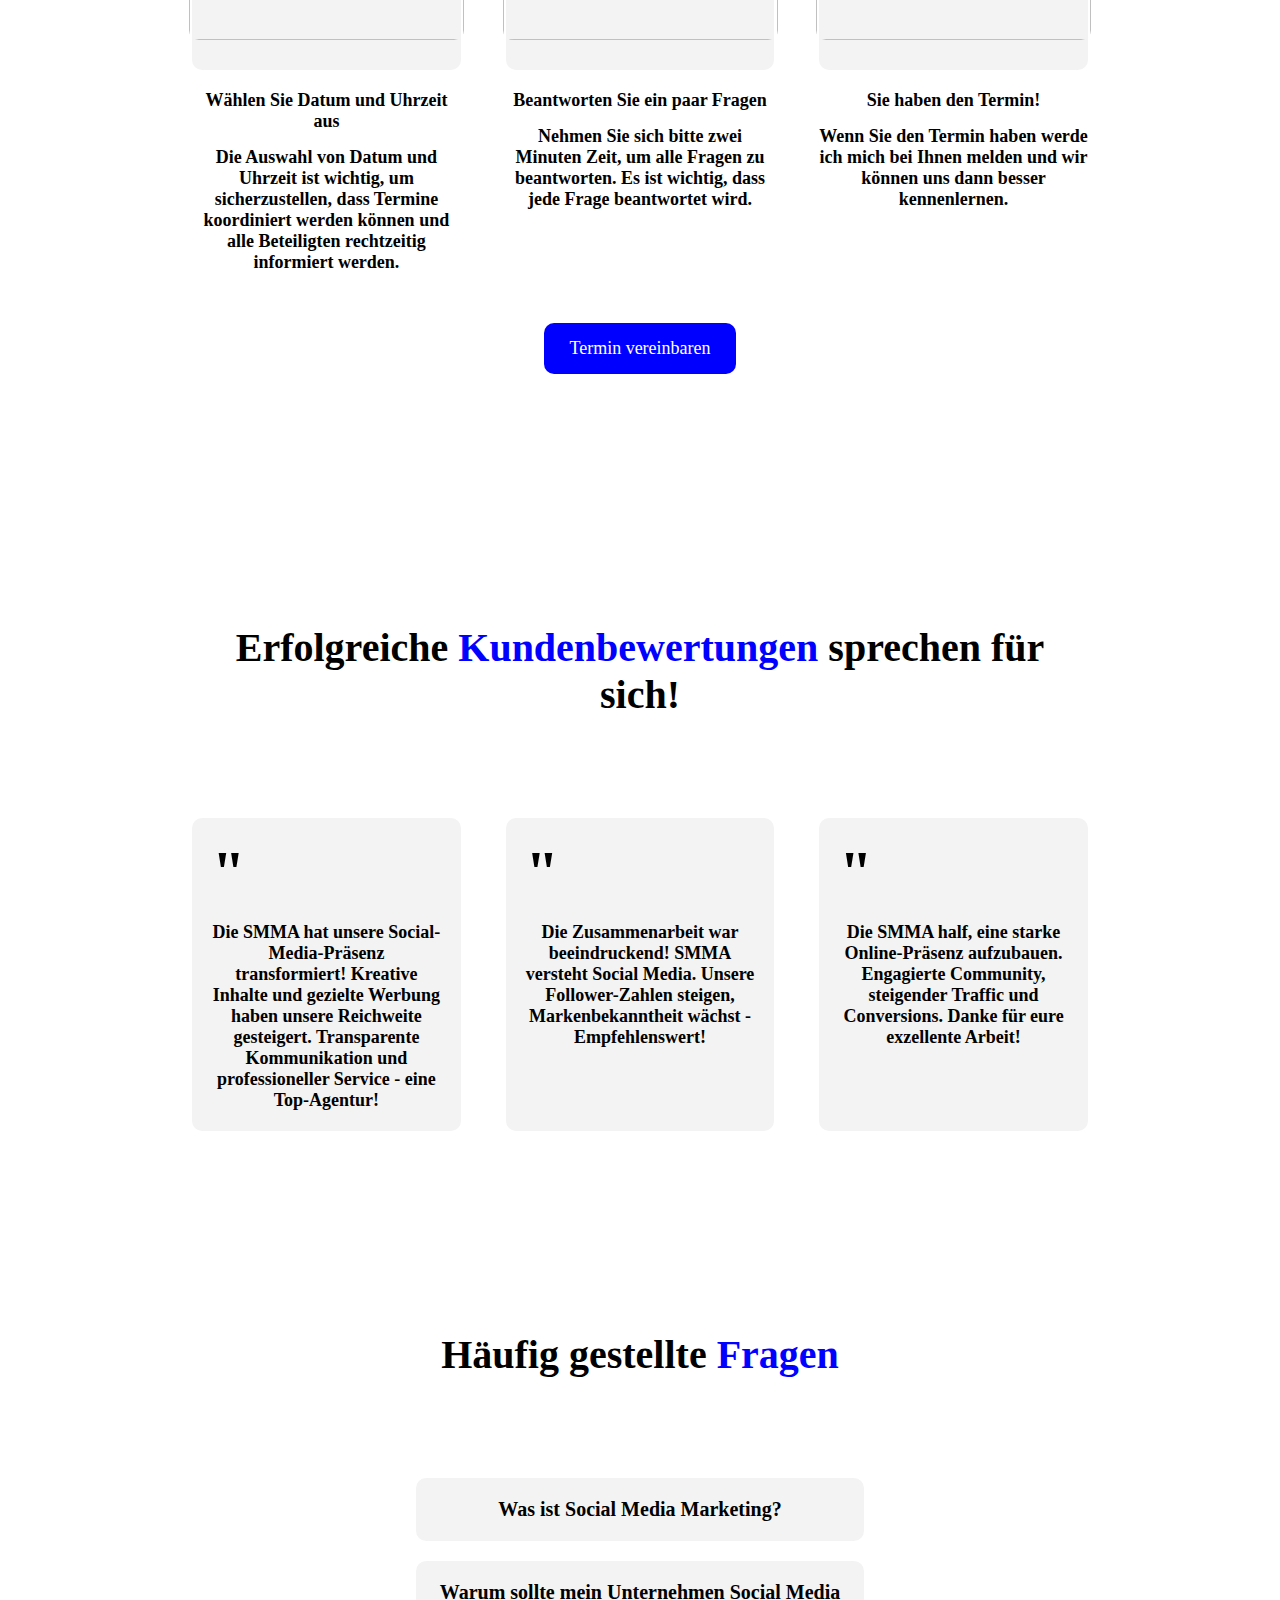
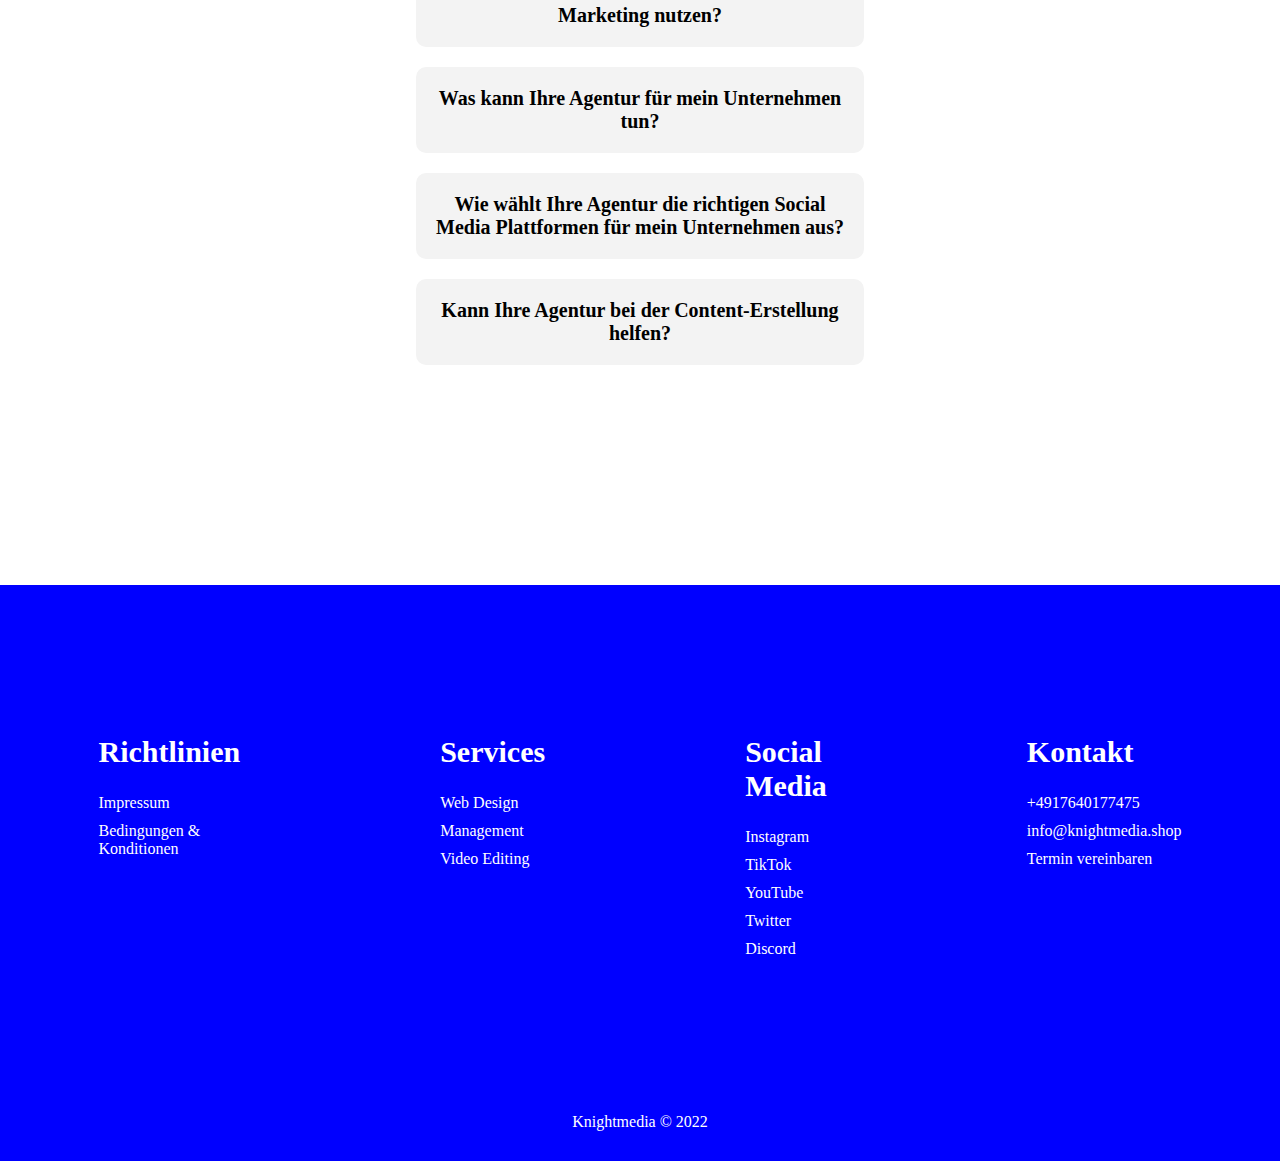
==== commit f9934e95: "Update Files" ====
--- a/index.html
+++ b/index.html
@@ -221,10 +221,28 @@
                 </div>
             </div>
 
-            <div class="customer-reviews">
+            <div class="customer-reviews space">
                 <h2 class="content-heading">
                     Erfolgreiche <strong style="color: blue;">Kundenbewertungen</strong> sprechen für sich!
                 </h2>
+                <div class="customer-reviews-wrapper">
+                    <div class="customer-reviews-item">
+                        <h1 class="customer-reviews-heading">"</h1>
+                        <h2 class="work-paragraph">Die SMMA hat unsere Social-Media-Präsenz transformiert! Kreative
+                            Inhalte und gezielte Werbung haben unsere Reichweite gesteigert. Transparente Kommunikation
+                            und professioneller Service - eine Top-Agentur!</h2>
+                    </div>
+                    <div class="customer-reviews-item">
+                        <h1 class="customer-reviews-heading">"</h1>
+                        <h2 class="work-paragraph">Die Zusammenarbeit war beeindruckend! SMMA versteht Social Media.
+                            Unsere Follower-Zahlen steigen, Markenbekanntheit wächst - Empfehlenswert!</h2>
+                    </div>
+                    <div class="customer-reviews-item">
+                        <h1 class="customer-reviews-heading">"</h1>
+                        <h2 class="work-paragraph">Die SMMA half, eine starke Online-Präsenz aufzubauen. Engagierte
+                            Community, steigender Traffic und Conversions. Danke für eure exzellente Arbeit!</h2>
+                    </div>
+                </div>
             </div>
 
             <div class="faq-section space" id="faq">
@@ -278,7 +296,7 @@
                     <h2 class="footer-heading">Richtlinien</h2>
                     <ul>
                         <li><a href="/impressum.html">Impressum</a></li>
-                        <li><a href="#">Bedingungen & Konditionen</a></li>
+                        <li><a href="/bedingungen.html">Bedingungen & Konditionen</a></li>
                     </ul>
                 </div>
 
@@ -305,8 +323,8 @@
                 <div class="footer-link-box">
                     <h2 class="footer-heading">Kontakt</h2>
                     <ul>
-                        <li><a href="#">Telefonnummer</a></li>
-                        <li><a href="#">Email</a></li>
+                        <li><a href="#">+4917640177475</a></li>
+                        <li><a href="#">info@knightmedia.shop</a></li>
                         <li><a href="#">Termin vereinbaren</a></li>
                     </ul>
                 </div>
--- a/style.css
+++ b/style.css
@@ -334,6 +334,41 @@
     height: 40px;
 }
 
+.text-content-heading{
+    font-family: Circular-Black;
+    text-align: start;
+    margin-bottom: 10px;
+}
+
+.text-content-paragraph{
+    font-family: Circular-Light;
+}
+
+.text-item{
+    margin-top: 50px;
+}
+
+.text-content-space{
+    margin-top: 30px;
+}
+
+.customer-reviews-wrapper{
+    display: flex;
+    justify-content: space-between;
+    margin-top: 100px;
+}
+
+.customer-reviews-heading{
+    text-align: start;
+}
+
+.customer-reviews-item{
+    width: 30%;
+    background-color: rgb(243, 243, 243);
+    border-radius: 10px;
+    padding: 20px 20px;
+}
+
 /* Footer */
 
 .footer-section {
@@ -385,6 +420,39 @@
         height: 30px;
     }
 
+    .faq {
+        cursor: pointer;
+        margin-bottom: 20px;
+        padding: 20px 20px;
+        border-radius: 10px;
+        background-color: rgb(243, 243, 243);
+    }
+    
+    .faq-wrapper {
+        margin-right: 10%;
+        margin-left: 10%;
+        margin-top: 100px;
+        display: flex;
+        flex-direction: column;
+        text-align: center;
+    }
+    
+    .question {
+        font-size: 20px;
+        font-weight: bold;
+        cursor: pointer;
+    }
+    
+    .answer {
+        margin-top: 20px;
+        font-size: 18px;
+        display: none;
+    }
+    
+    .show {
+        display: block;
+    }
+
     /* Footer */
 
     .footer-section {
@@ -443,6 +511,39 @@
         height: 20px;
     }
 
+    .faq {
+        cursor: pointer;
+        margin-bottom: 20px;
+        padding: 20px 20px;
+        border-radius: 10px;
+        background-color: rgb(243, 243, 243);
+    }
+    
+    .faq-wrapper {
+        margin-right: 5%;
+        margin-left: 5%;
+        margin-top: 100px;
+        display: flex;
+        flex-direction: column;
+        text-align: center;
+    }
+    
+    .question {
+        font-size: 15px;
+        font-weight: bold;
+        cursor: pointer;
+    }
+    
+    .answer {
+        margin-top: 20px;
+        font-size: 13px;
+        display: none;
+    }
+    
+    .show {
+        display: block;
+    }
+
     /* Footer */
 
     .footer-section {
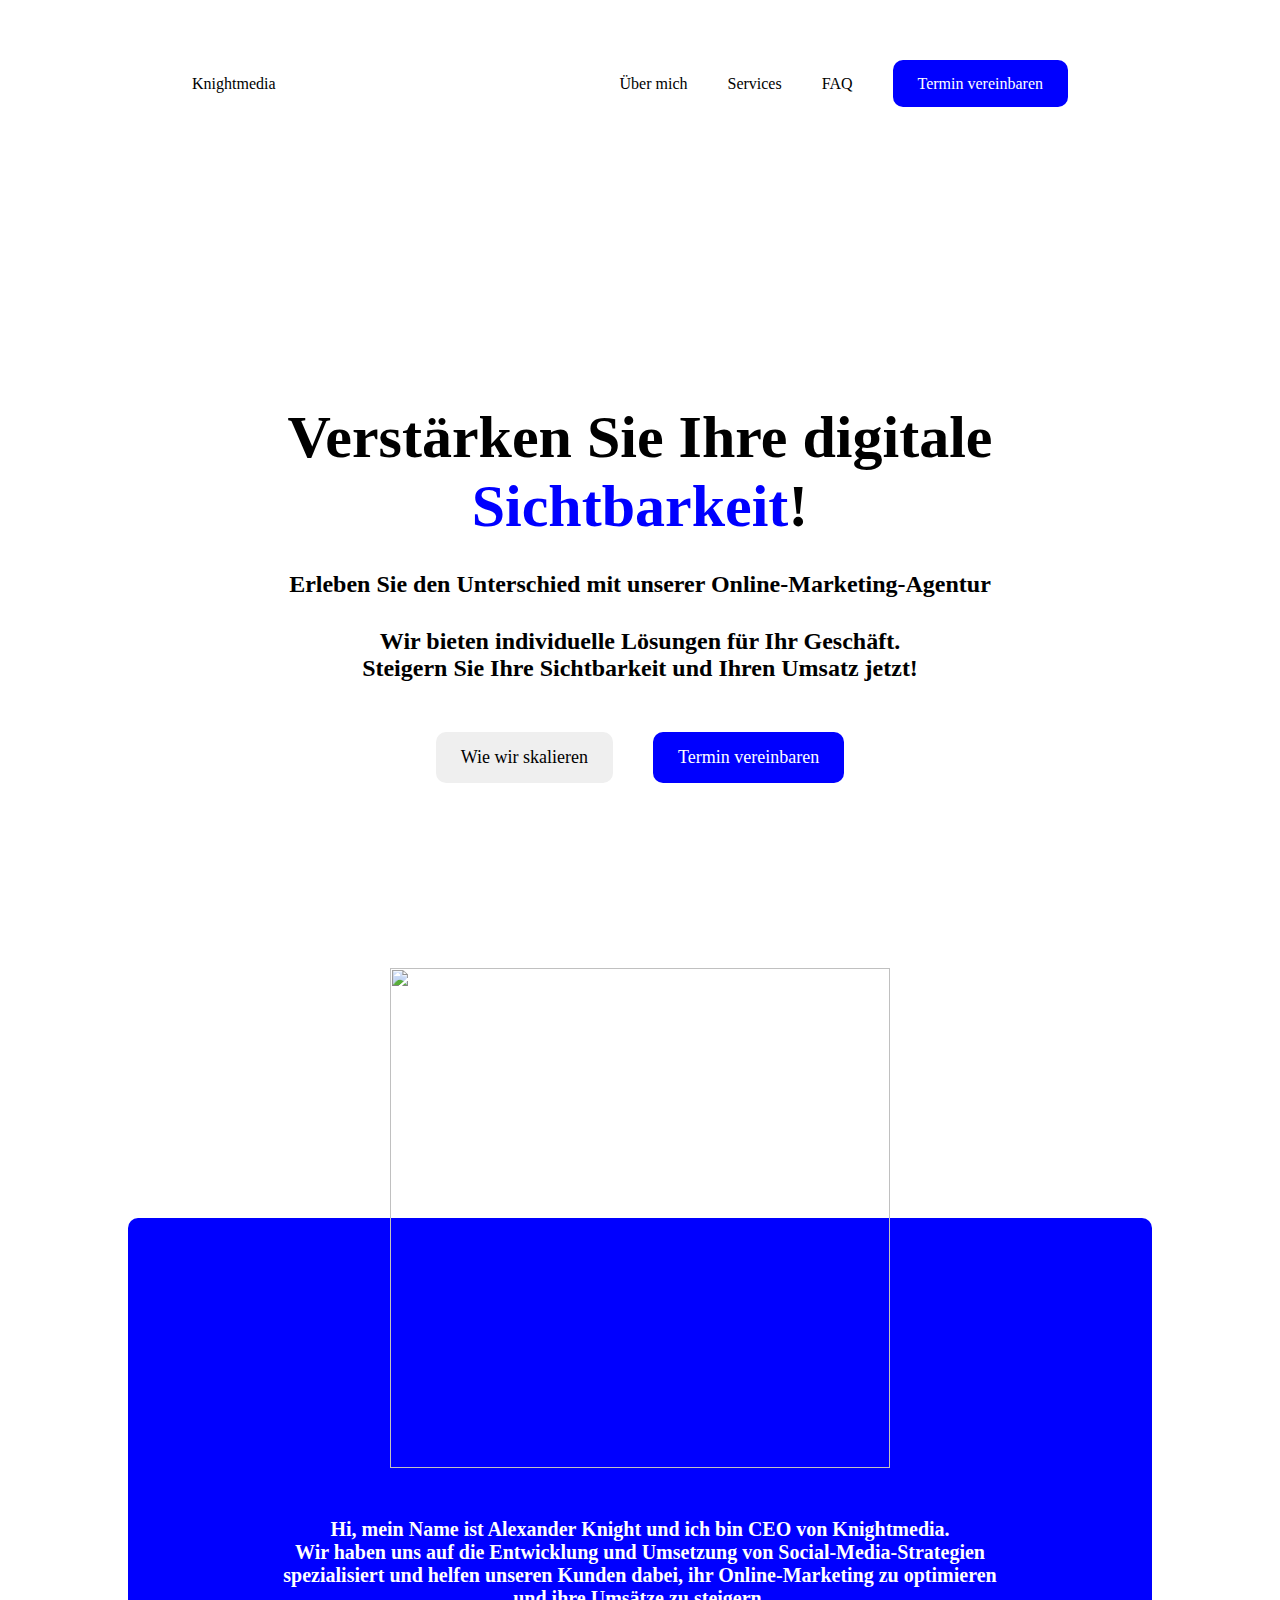
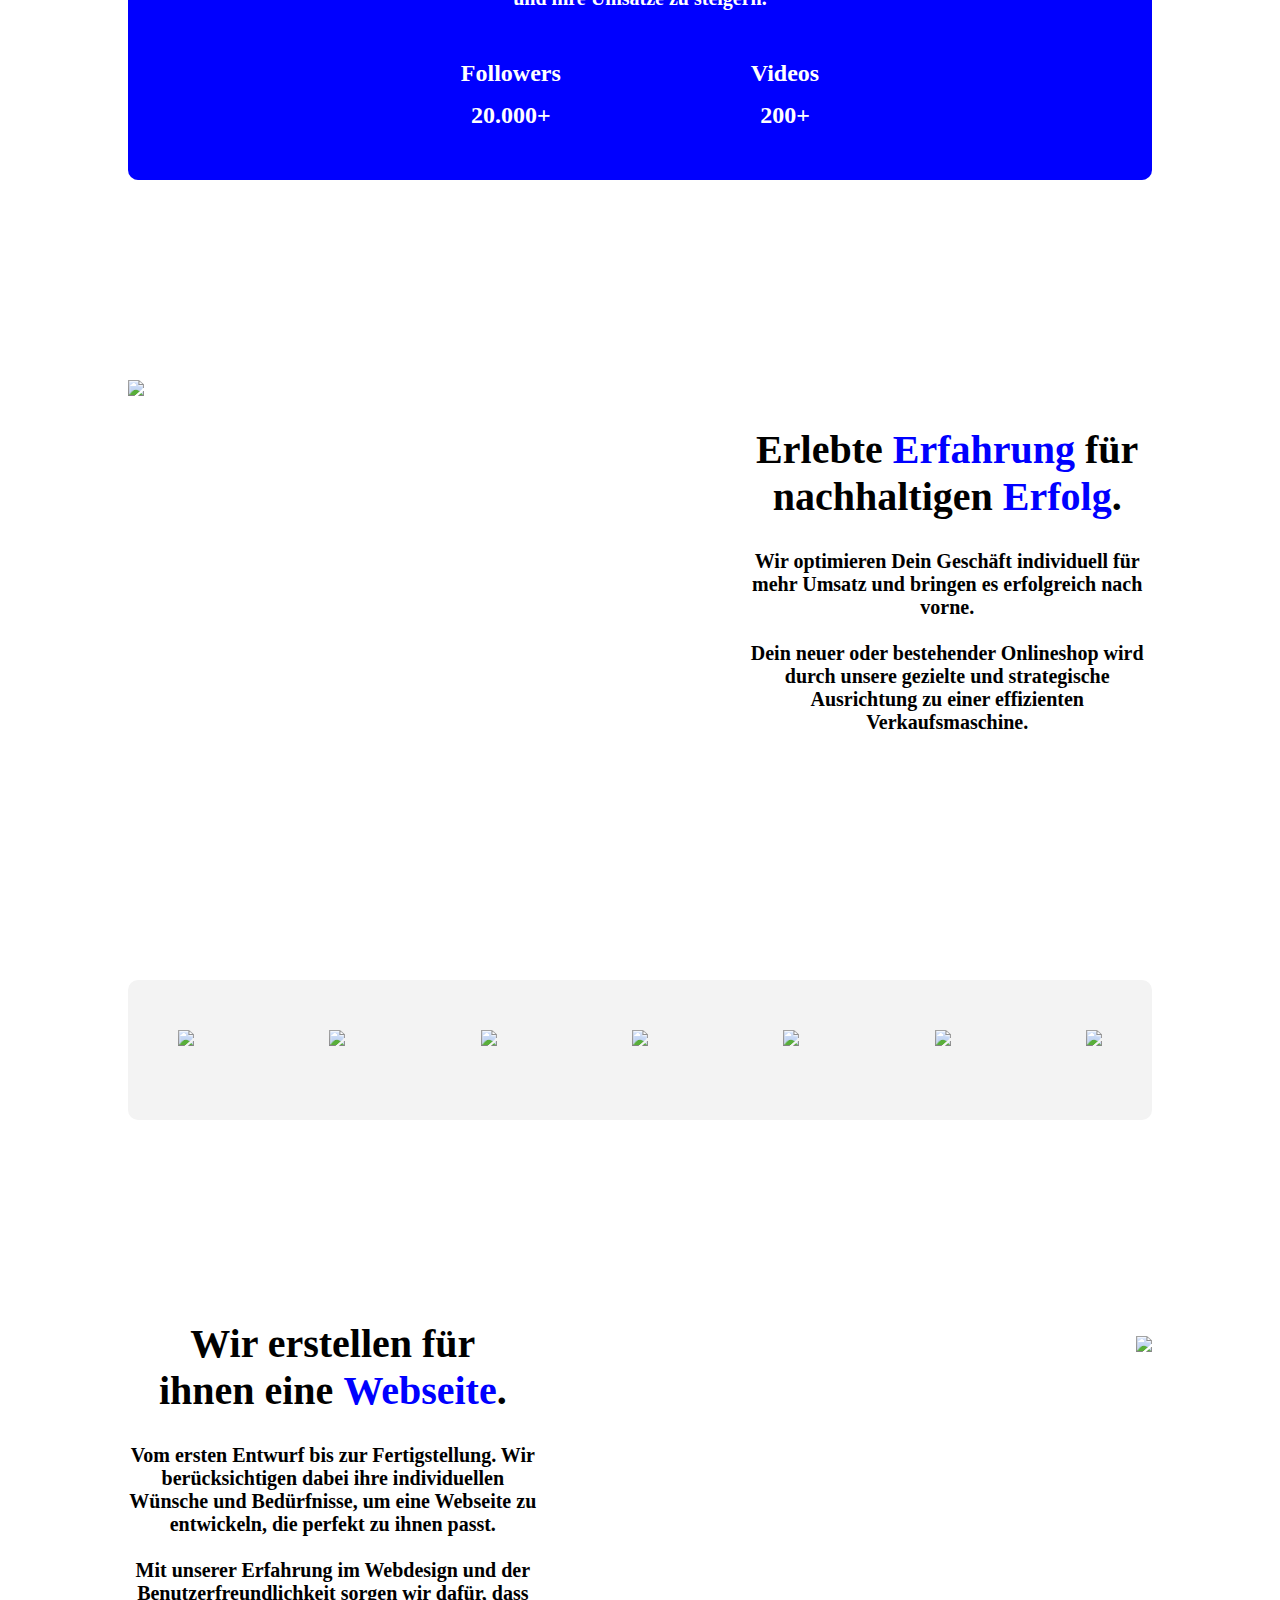
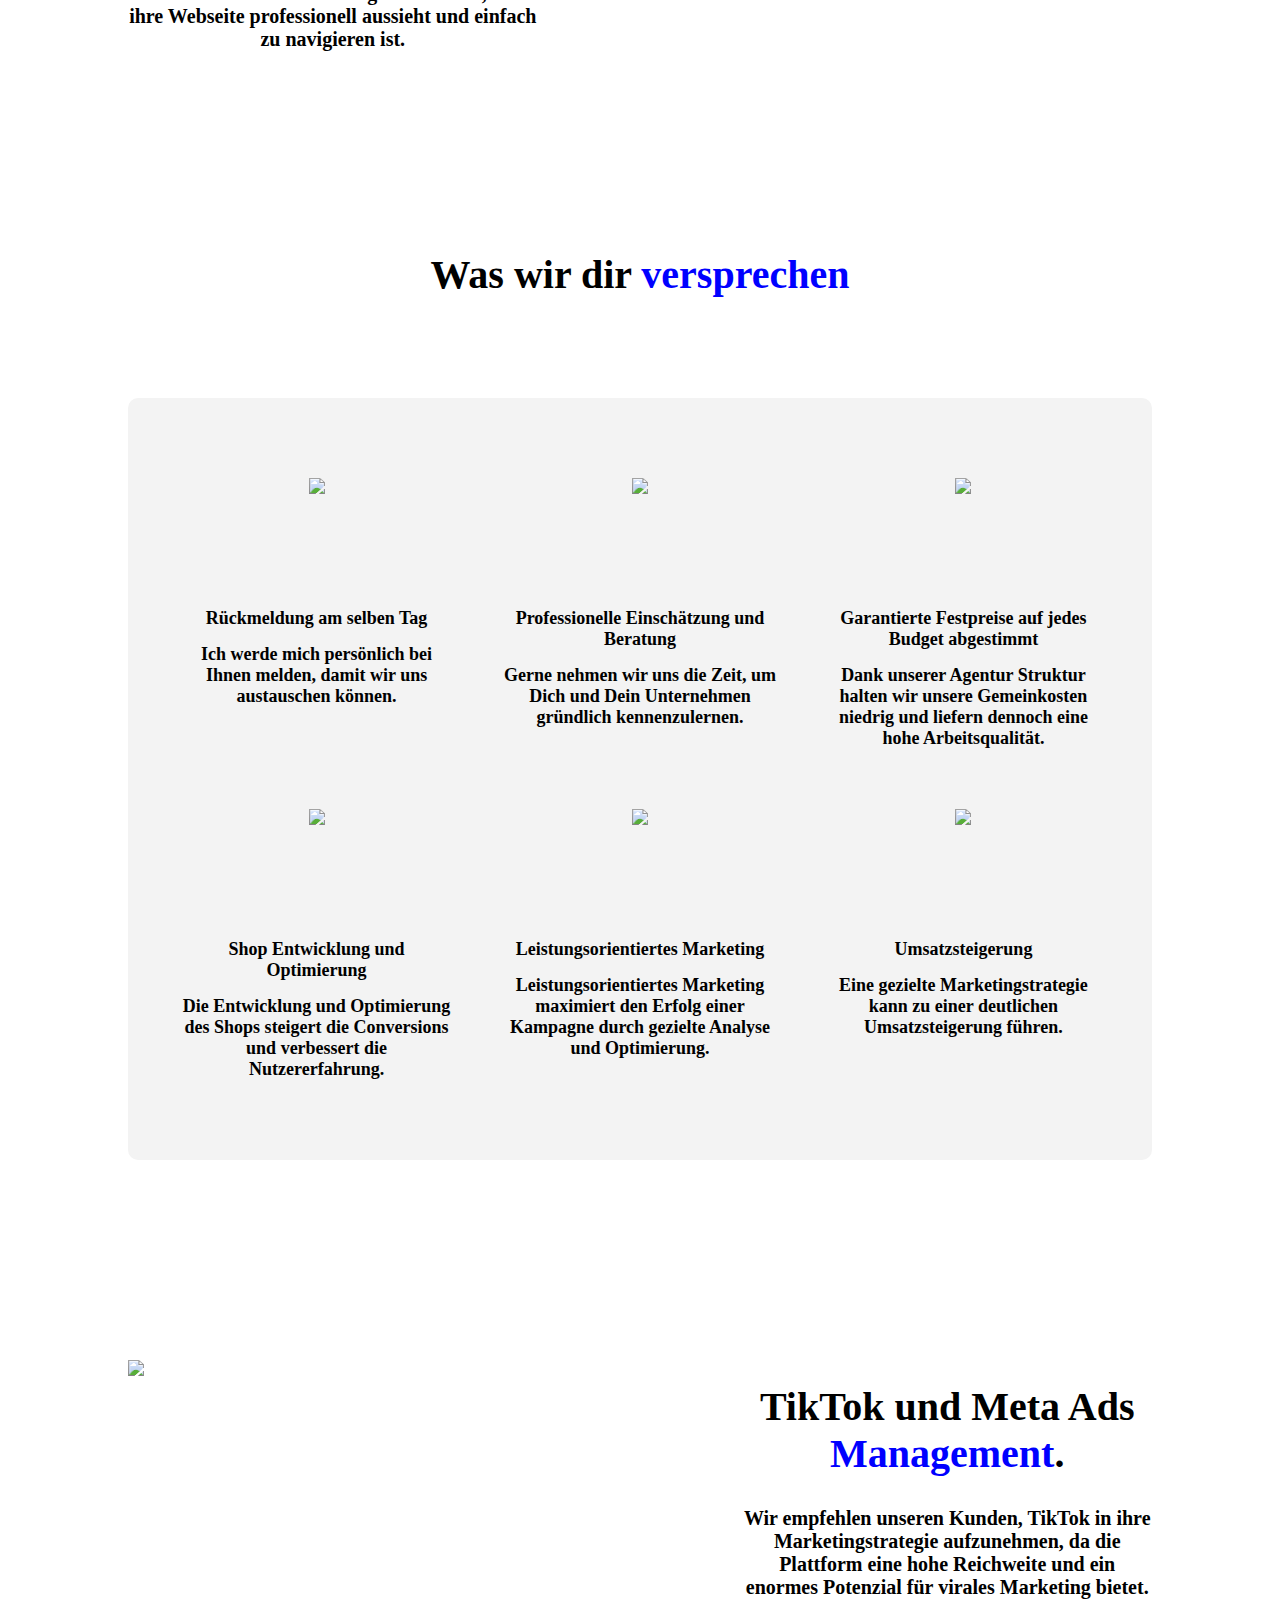
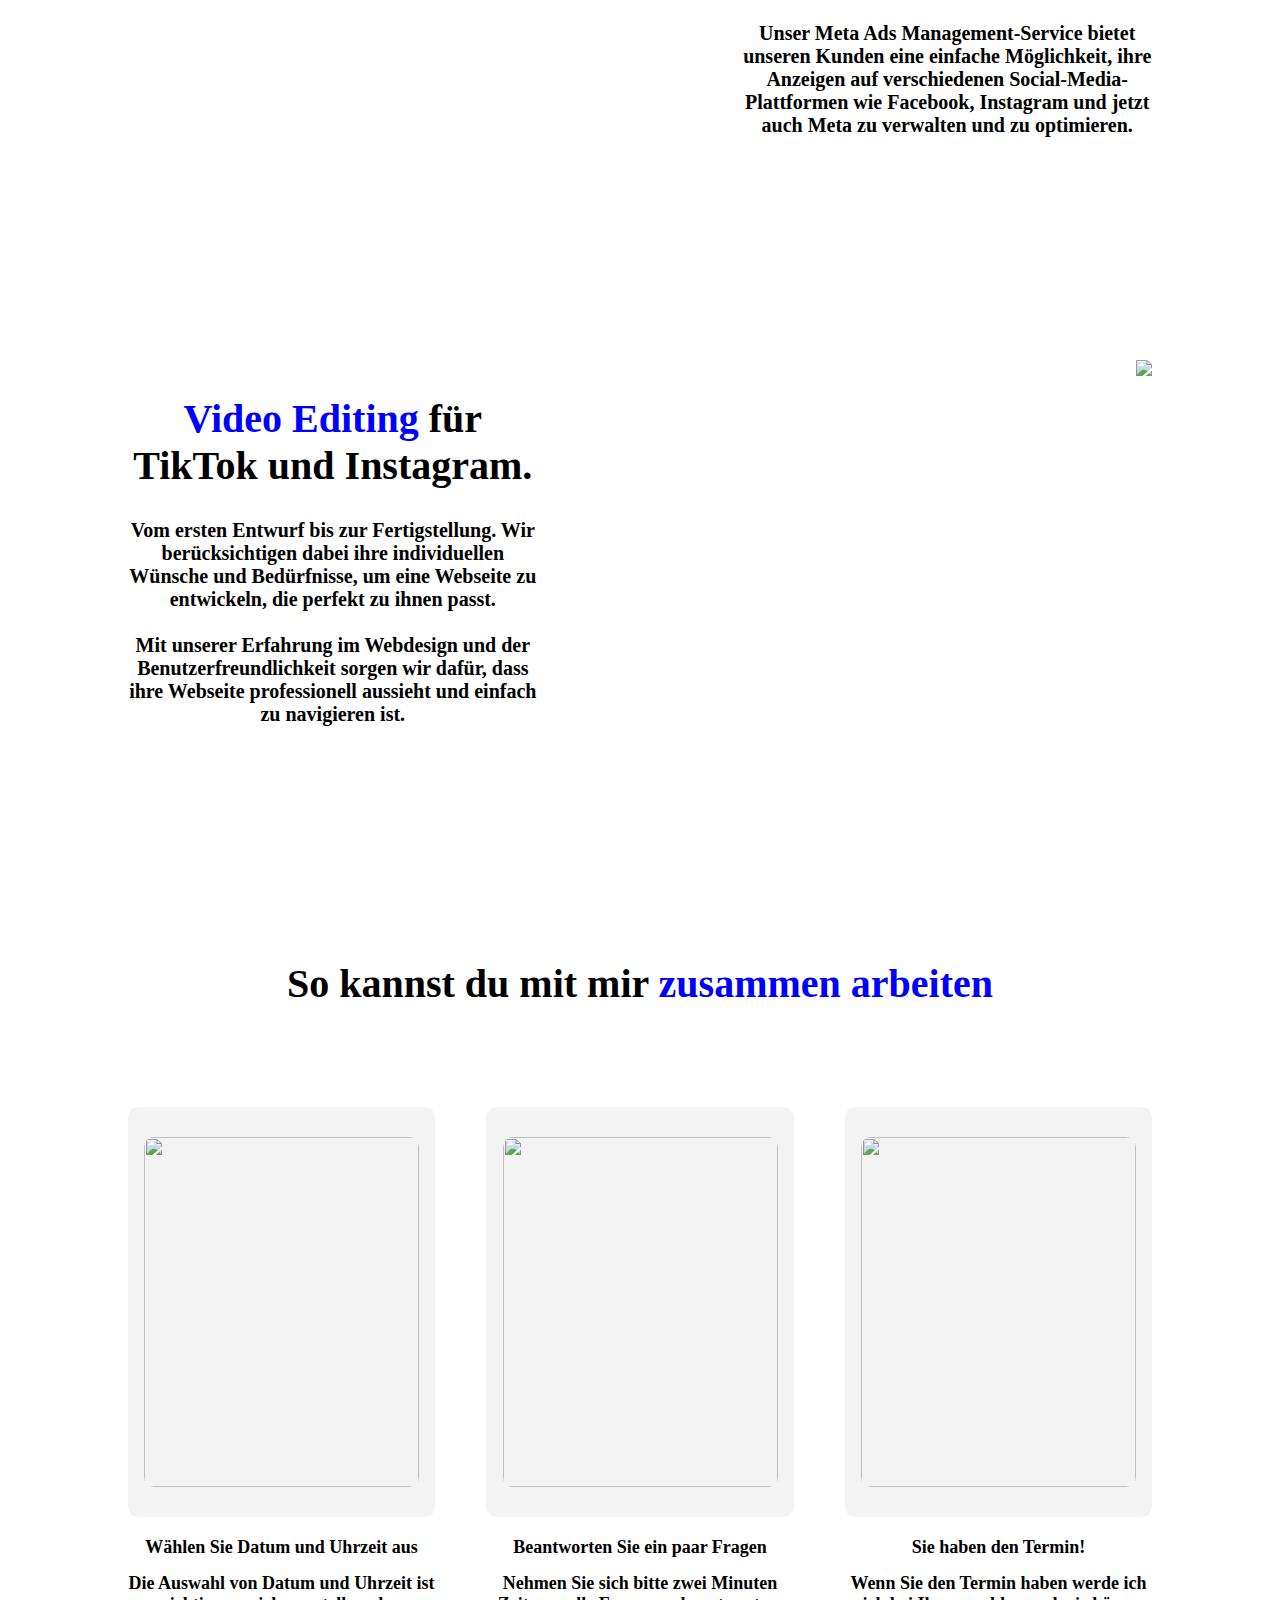
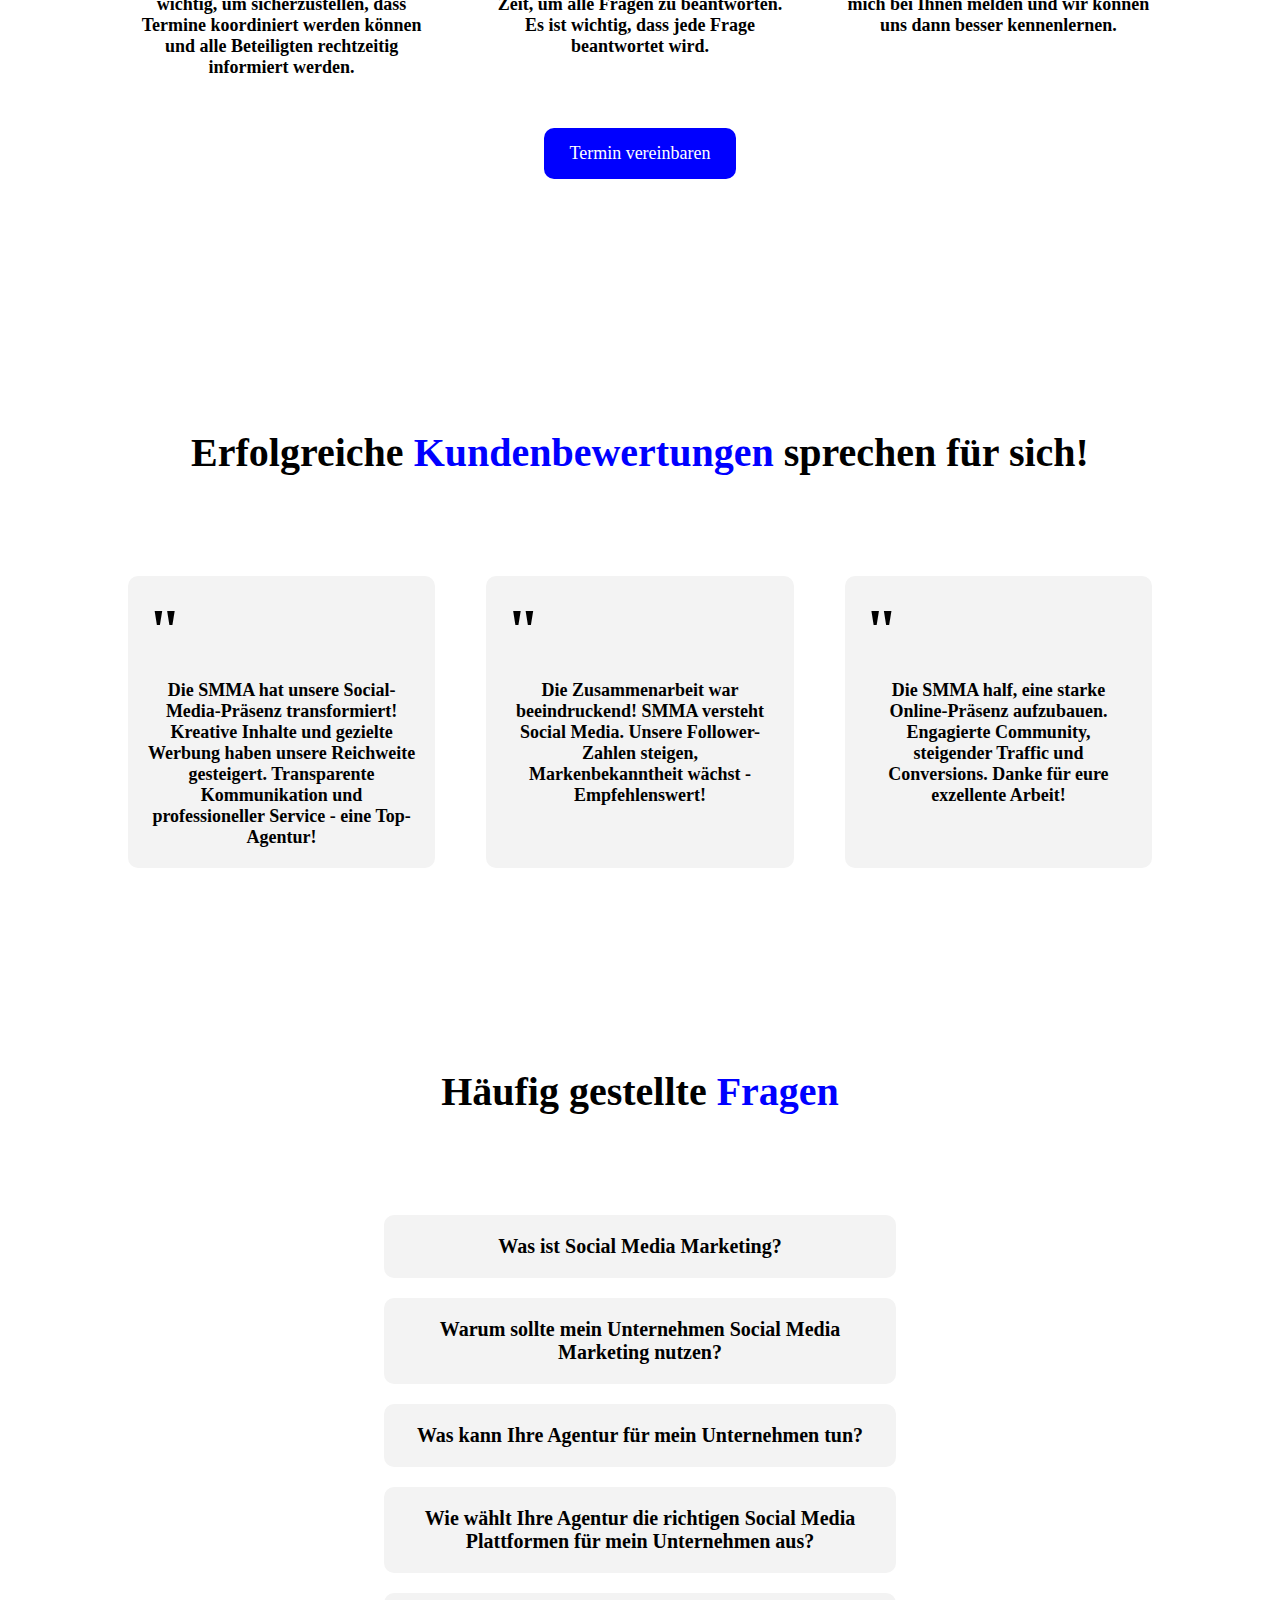
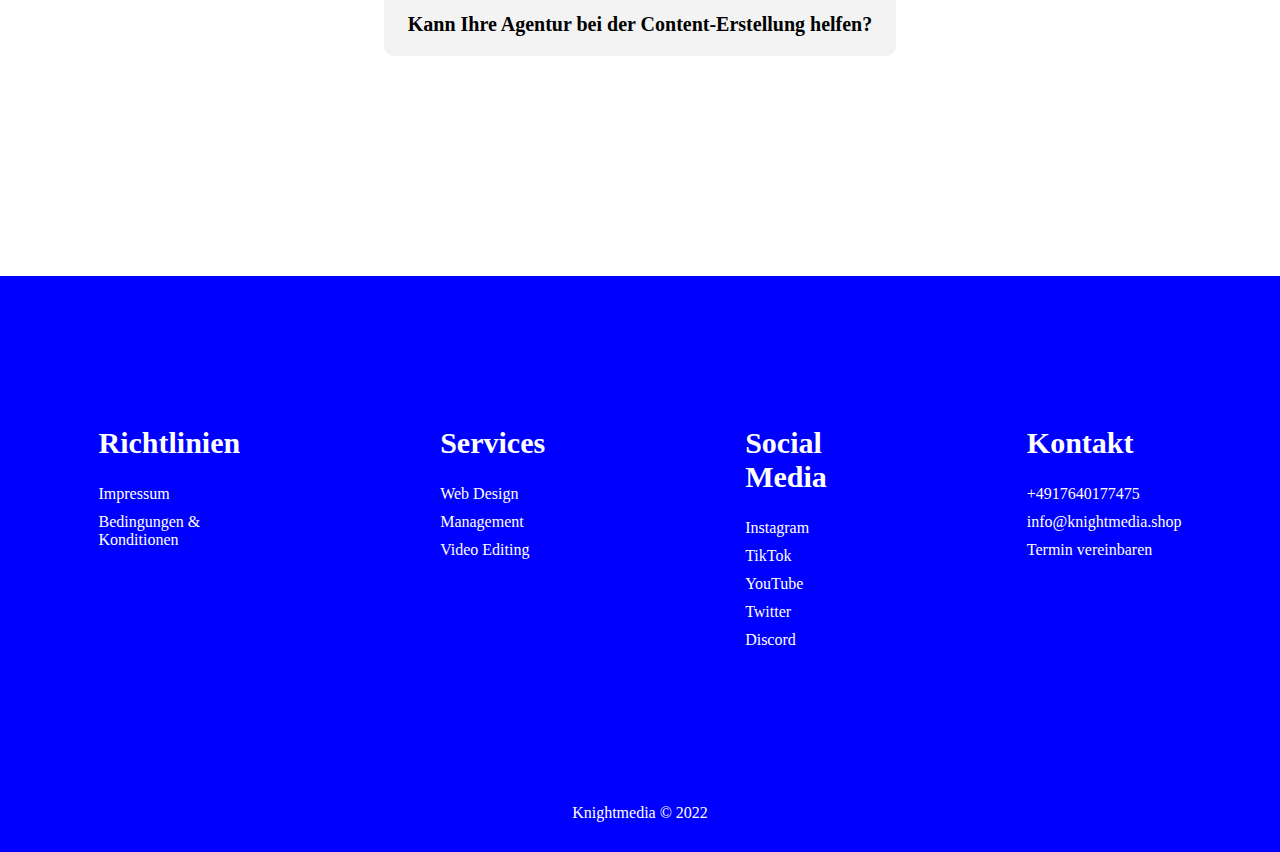
==== commit ce4ade4d: "Mobile optimiert" ====
--- a/index.html
+++ b/index.html
@@ -15,10 +15,9 @@
         <div class="nav-section">
             <a href="#">Knightmedia</a>
             <ul class="nav-links">
-                <li class="nav-link-item"><a href="#aboutme">Über mich</a></li>
-                <li class="nav-link-item"><a href="#services">Services</a></li>
-                <li class="nav-link-item"><a href="#faq">FAQ</a></li>
-                <li class="nav-link-item"><a href="/kontakt.html">Kontakt</a></li>
+                <li class="nav-link-item mobile"><a href="#aboutme">Über mich</a></li>
+                <li class="nav-link-item mobile"><a href="#services">Services</a></li>
+                <li class="nav-link-item mobile"><a href="#faq">FAQ</a></li>
                 <li class="nav-link-item"><a href="#" class="button-blue buttons">Termin vereinbaren</a></li>
             </ul>
         </div>
@@ -60,7 +59,7 @@
                 </div>
             </div>
 
-            <div class="content-one space" id="">
+            <div class="content-one space content-column" id="">
                 <img src="assets/images/Erfolg.png" class="content-image-left">
                 <div class="content-info-box">
                     <h2 class="content-heading">
@@ -86,7 +85,7 @@
                 <img src="assets/images/Javascript.png">
             </div>
 
-            <div class="content-one space" id="webdesign">
+            <div class="content-one space content-reverse" id="webdesign">
                 <div class="content-info-box">
                     <h2 class="content-heading">
                         Wir erstellen für <br>ihnen
@@ -149,7 +148,7 @@
                 </div>
             </div>
 
-            <div class="content-one space" id="management">
+            <div class="content-one space content-column" id="management">
                 <img src="assets/images/Management.png" class="content-image-left">
                 <div class="content-info-box">
                     <h2 class="content-heading">
@@ -166,7 +165,7 @@
                 </div>
             </div>
 
-            <div class="content-one space" id="videoediting">
+            <div class="content-one space content-reverse" id="videoediting">
                 <div class="content-info-box">
                     <h2 class="content-heading">
                         <strong style="color: blue;">Video Editing</strong> für<br>TikTok und Instagram.<br>
--- a/style.css
+++ b/style.css
@@ -400,8 +400,21 @@
     padding: 5px 0px;
 }
 
+/* Laptop */
+@media screen and (min-width: 1280px) and (max-width: 1440px) {
+
+    .main-content {
+        margin: 0px 10%; 
+    }
+}
+
 /* Tablet */
 @media screen and (min-width: 767px) and (max-width: 1023px) {
+
+    h1 {
+        text-align: center;
+        font-size: 40px;
+    }
 
     .main-content {
         margin: 0px 5%;
@@ -490,6 +503,48 @@
 /* Mobile */
 @media screen and (max-width: 767px) {
 
+    h1 {
+        text-align: center;
+        font-size: 30px;
+    }
+
+    .mobile{
+        display: none;
+    }
+
+    .nav-section {
+        display: flex;
+        justify-content: space-between;
+        margin: 50px 5%;
+    }
+    
+    .nav-links {
+        display: flex;
+    }
+    
+    .nav-link-item {
+        font-size: 15px;
+        padding: 0px 5px;
+    }
+
+    .buttons {
+        padding: 10px 15px;
+        border-radius: 10px;
+    }
+    
+    .button-blue {
+        color: white;
+        background-color: blue;
+    }
+    
+    .termin-button-white {
+        background-color: white;
+    }
+
+    .header-description{
+        font-size: 18px;
+    }
+
     .main-content {
         margin: 0px 5%;
     }
@@ -498,9 +553,90 @@
         margin-top: 100px;
     }
 
+    .about-me-section {
+        margin-top: 100px;
+        border-radius: 10px;
+        width: 100%;
+        padding-left: 10%;
+        padding-right: 10%;
+        padding-bottom: 5%;
+        background-color: blue;
+        display: flex;
+        flex-direction: column;
+        justify-content: center;
+        align-items: center;
+    }
+    
+    .about-me-section img {
+        margin-top: -150px;
+        margin-bottom: 50px;
+        height: 300px;
+        width: 300px;
+    }
+    
+    .about-me-description {
+        color: white;
+        font-size: 18px;
+    }
+    
+    .about-me-infos {
+        width: 100%;
+        margin-top: 50px;
+        display: flex;
+        justify-content: space-between;
+        color: white;
+    }
+
+    .content-one {
+        height: 100%;
+        display: flex;
+        justify-content: space-between;
+        align-items: center;
+    }
+    
+    .content-image-left {
+        height: 200px;
+    }
+    
+    .content-image-right {
+        width: 100%;
+        height: 90%;
+    }
+    
+    .content-image-right-1 {
+        width: 100%;
+        height: 90%;
+    }
+    
+    .content-info-box {
+        width: 90%;
+        margin: 20px 5%;
+        justify-content: center;
+    }
+
+    .content-reverse{
+        flex-direction: column-reverse;
+    }
+
+    .content-column{
+        flex-direction: column;
+    }
+    
+    .content-heading {
+        font-family: Circular-Bold;
+        font-size: 30px;
+    }
+    
+    .content-description {
+        margin-top: 30px;
+        font-size: 18px;
+        color: black;
+    }
+
     .icons-section{
-        display: flex;
-        justify-content: space-between;
+        display: grid;
+        grid-template-columns: repeat(3, 30%);
+        grid-template-rows: repeat(3);
         align-items: center;
         padding: 15px 15px;
         background-color: rgb(243, 243, 243);
@@ -542,6 +678,83 @@
     
     .show {
         display: block;
+    }
+
+    .customer-reviews-wrapper{
+        display: block;
+        margin-top: 100px;
+    }
+    
+    .customer-reviews-heading{
+        text-align: center;
+    }
+    
+    .customer-reviews-item{
+        width: 90%;
+        background-color: rgb(243, 243, 243);
+        border-radius: 10px;
+        padding: 20px 20px;
+        margin:  20px 5%;
+    }
+
+    .work-together-box {
+        display: block;
+        margin-top: 100px;
+    }
+    
+    .work-together-box img {
+        height: 350px;
+        width: 275px;
+        border-radius: 10px;
+    }
+    
+    .work-together-item {
+        margin: 40px 5%;
+        width: 90%;
+        display: flex;
+        flex-direction: column;
+        justify-content: center;
+    }
+    
+    .work-heading {
+        font-size: 18px;
+        margin-top: 20px;
+    }
+    
+    .work-paragraph {
+        font-size: 18px;
+        margin-top: 15px;
+    }
+    
+    .work-button {
+        display: flex;
+        justify-content: center;
+    }
+
+    .how-we-work-box {
+        background-color: rgb(243, 243, 243);
+        margin-top: 100px;
+        border-radius: 10px;
+        padding: 20px 20px;
+    }
+    
+    .grid {
+        display: grid;
+        justify-content: space-between;
+        grid-template-columns: repeat(1, 100%);
+        grid-template-rows: repeat(1);
+    }
+    
+    .grid-item {
+        margin: 30px 0px;
+        display: flex;
+        flex-direction: column;
+        align-items: center;
+    }
+    
+    .grid-item img {
+        height: 80px;
+        margin-bottom: 10px;
     }
 
     /* Footer */
